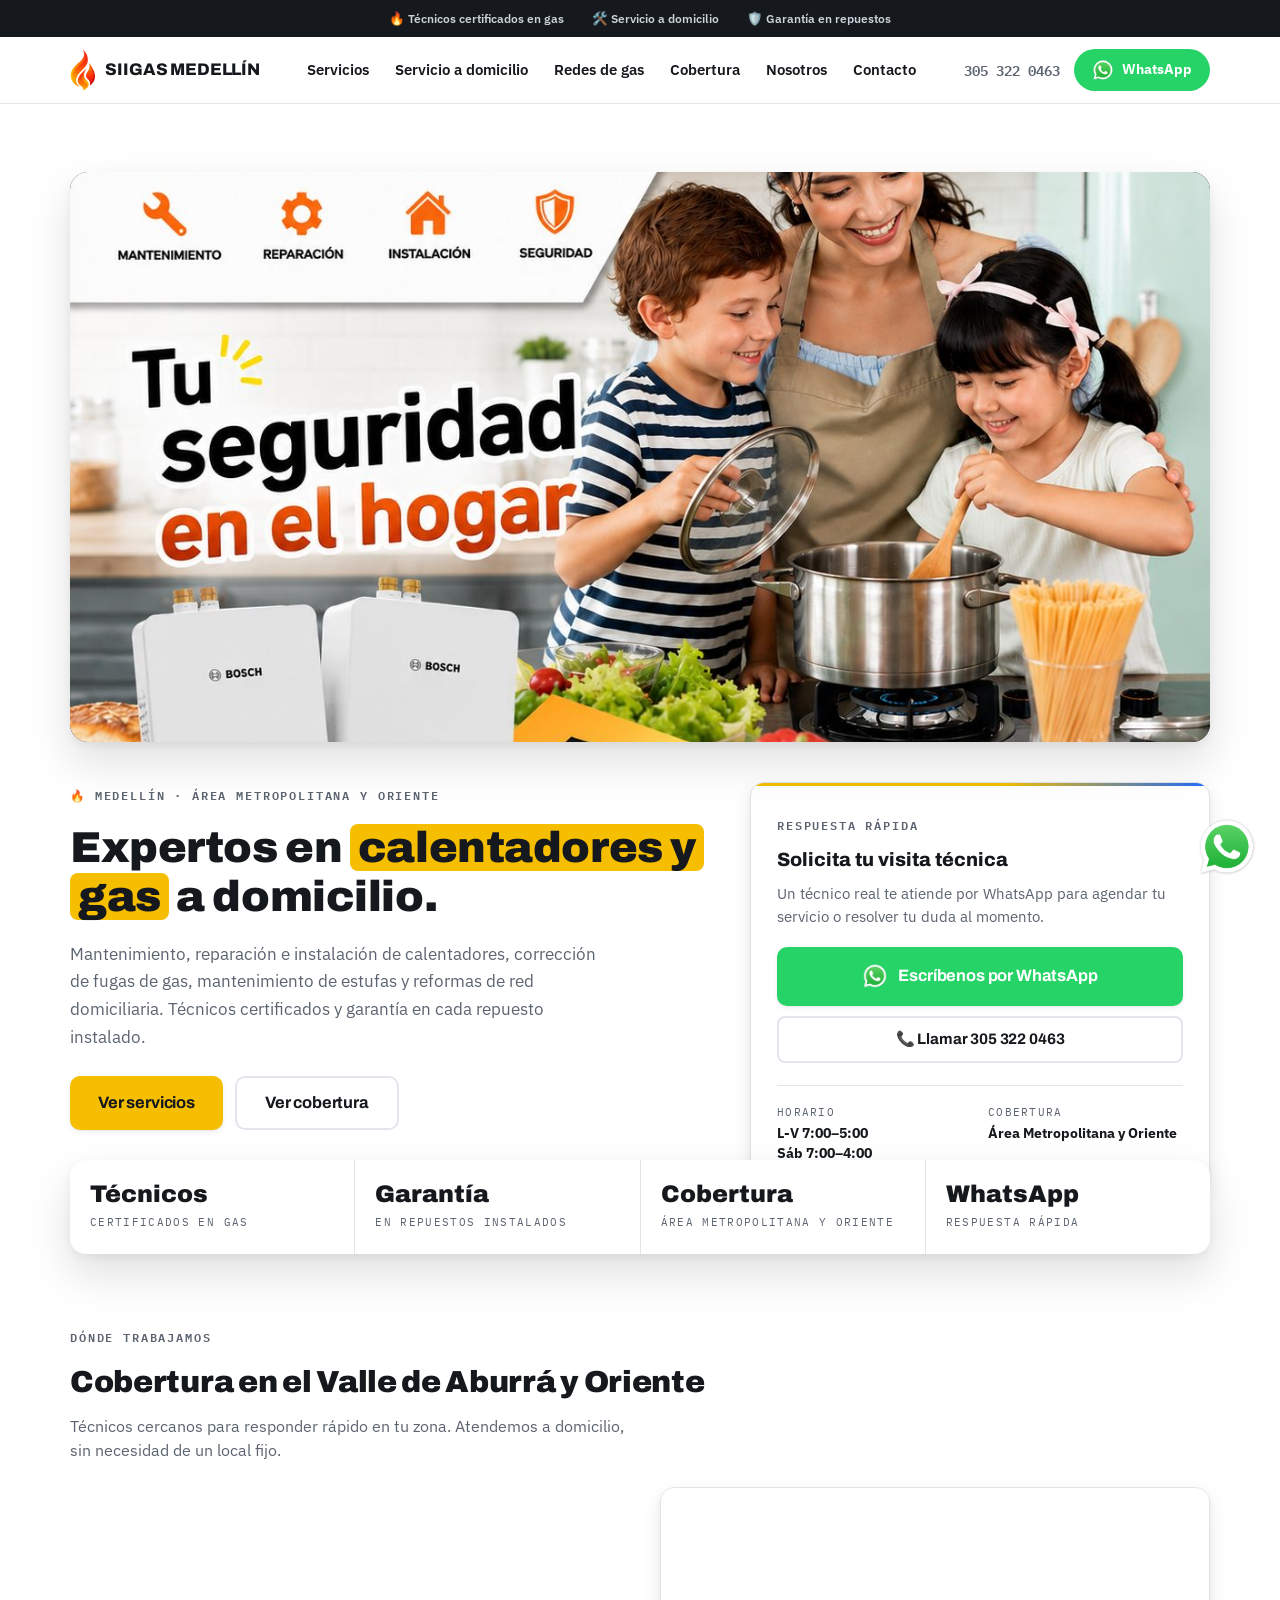
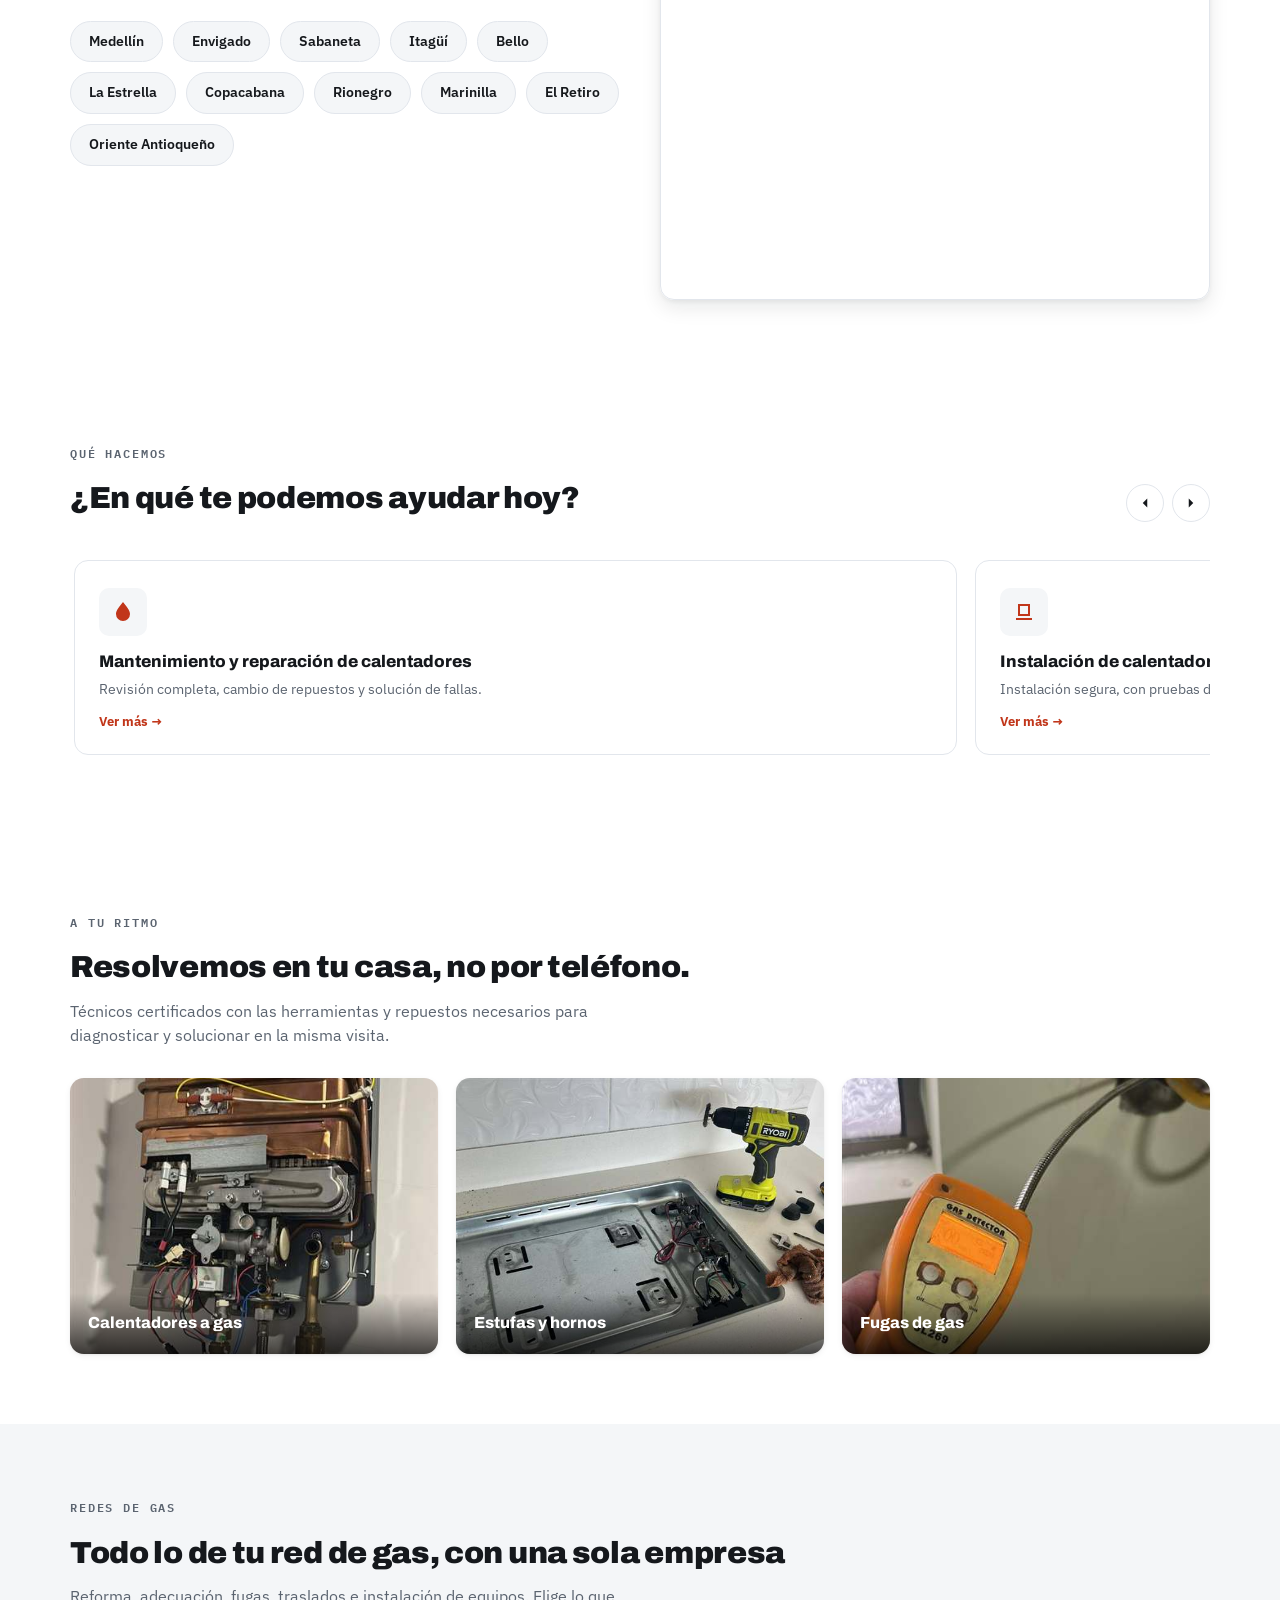
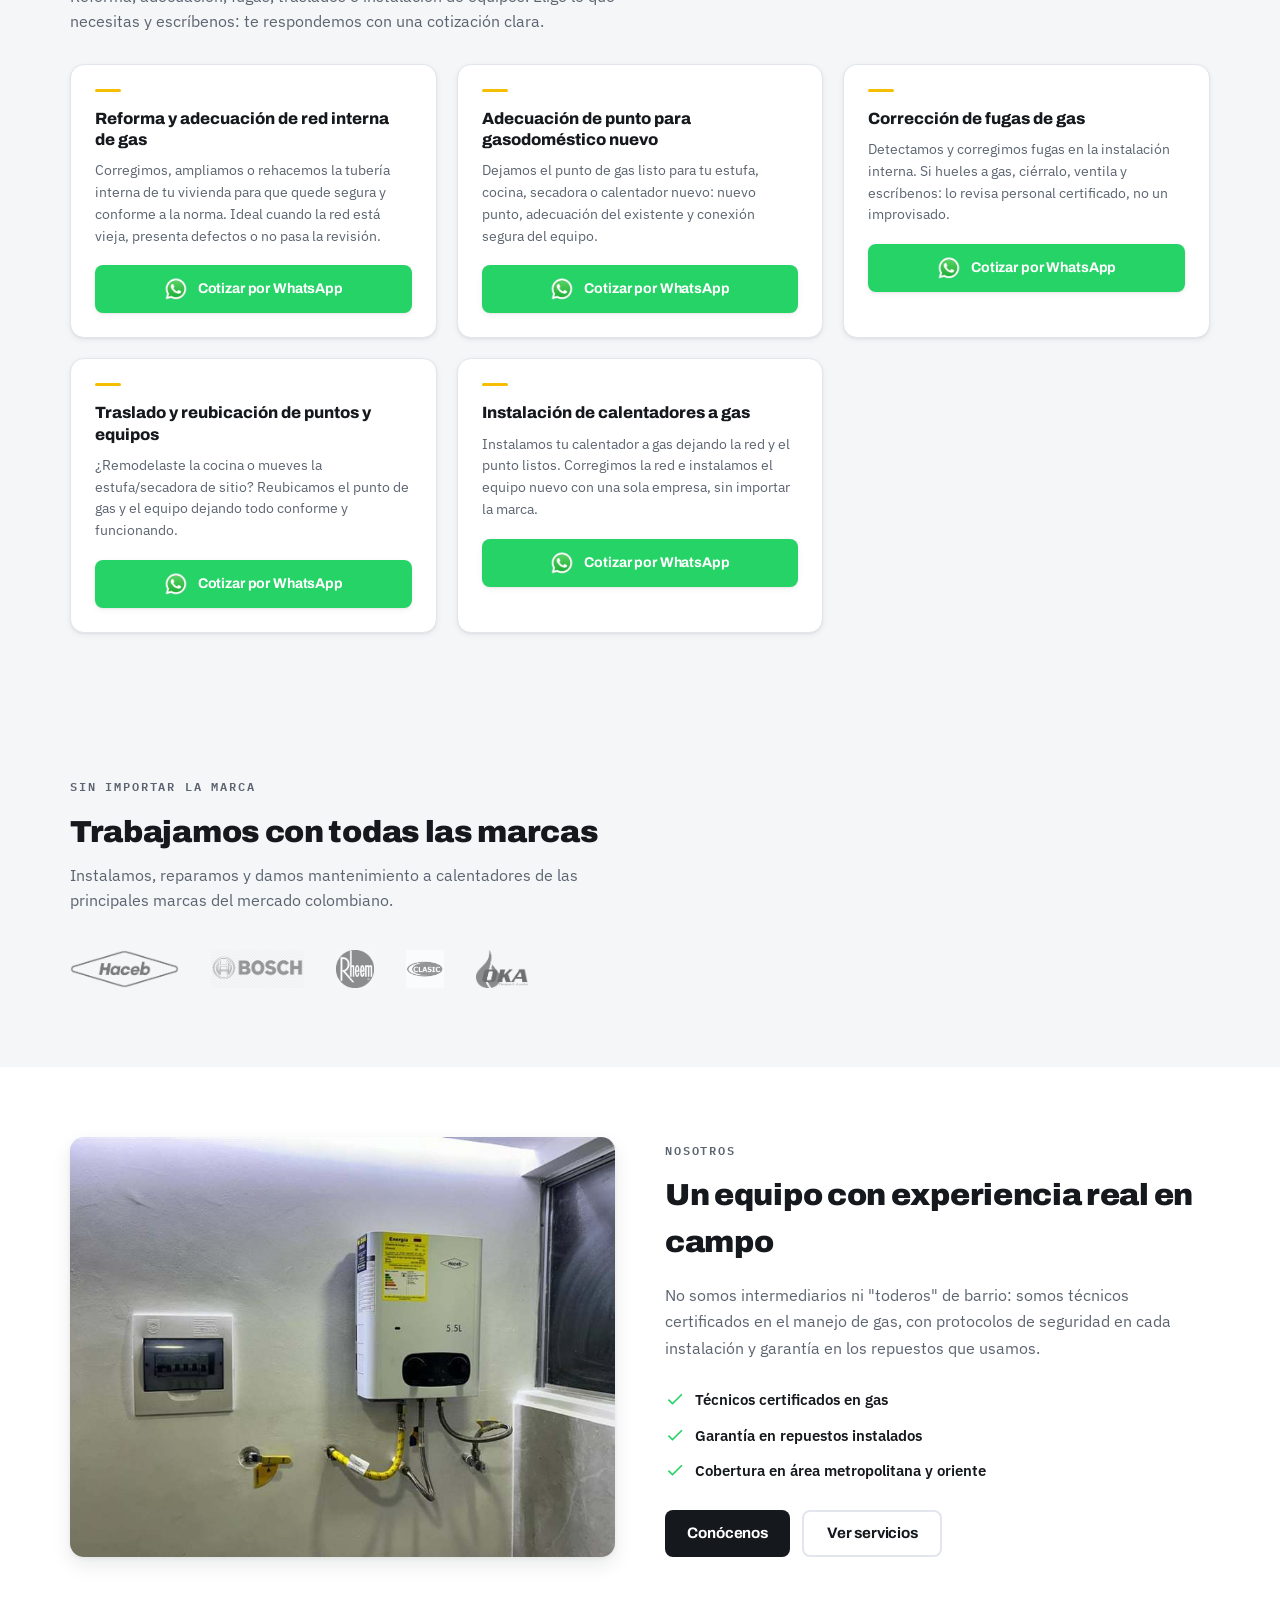
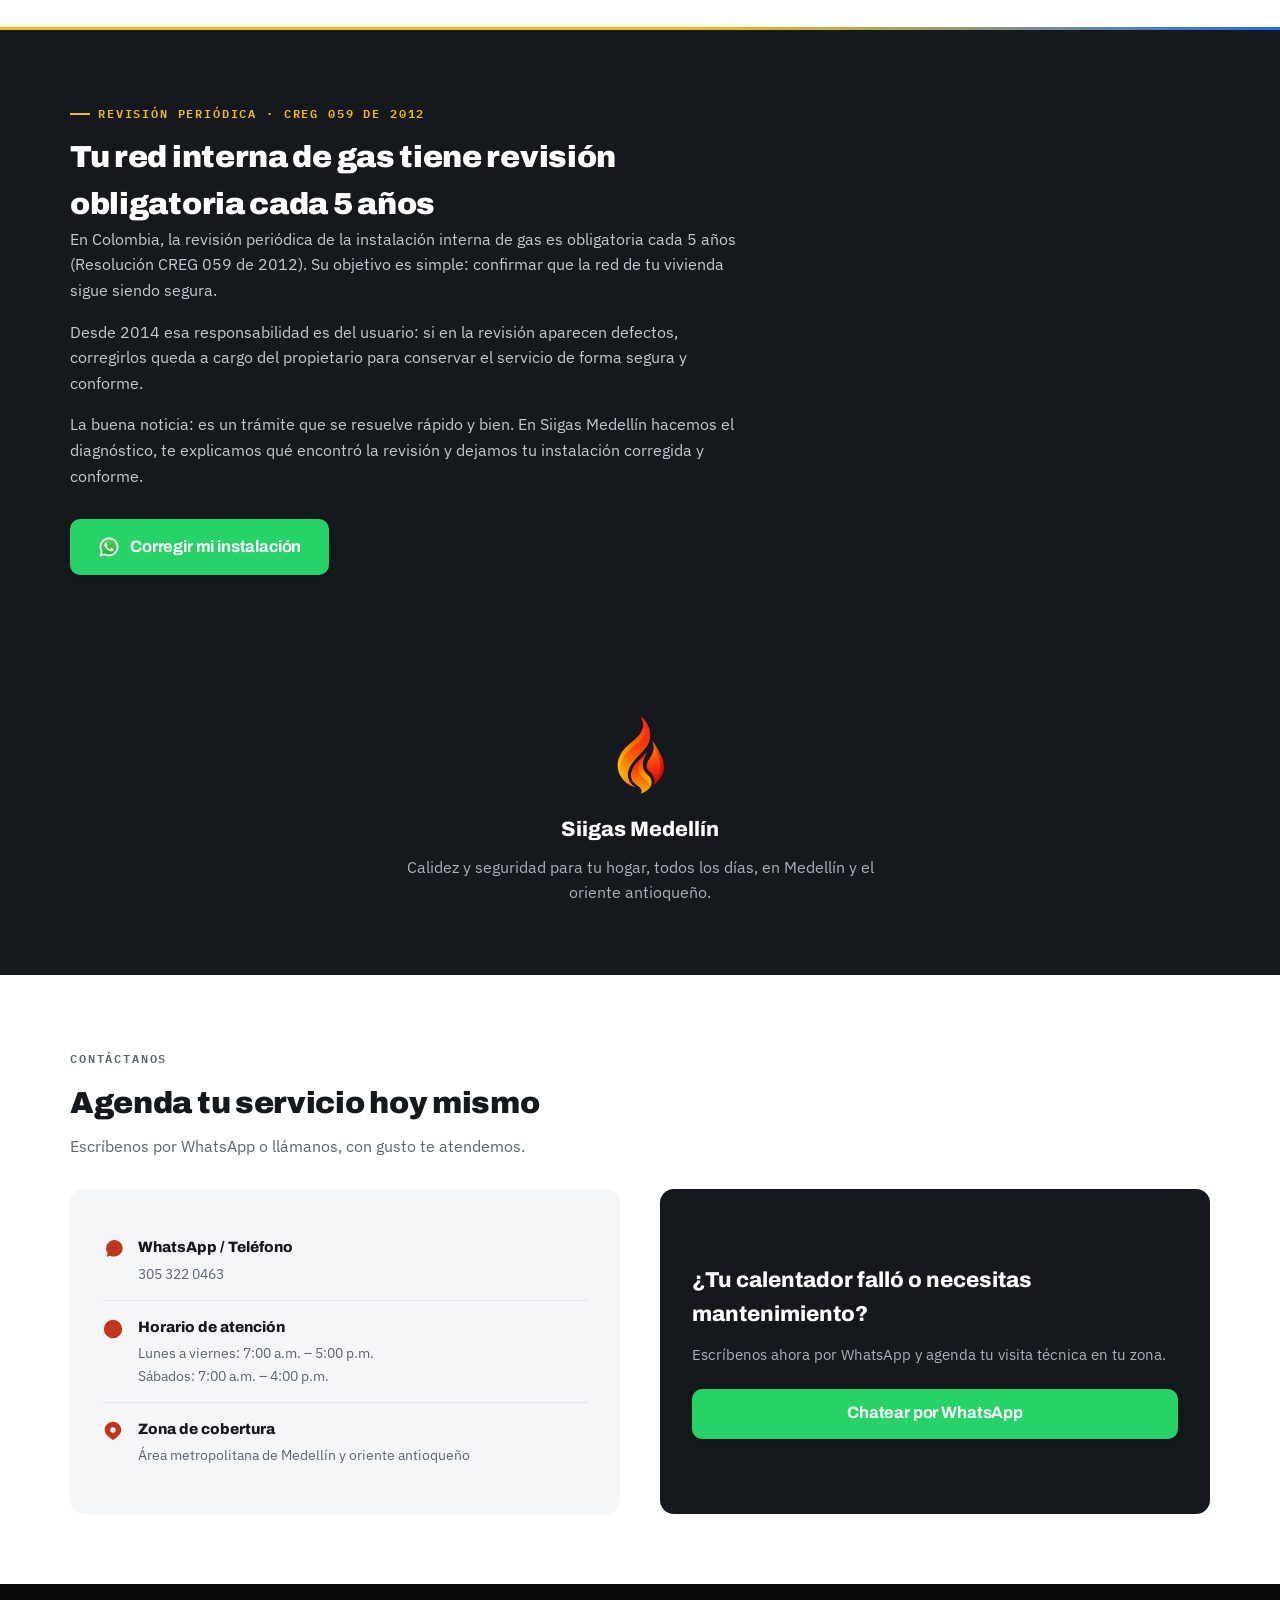
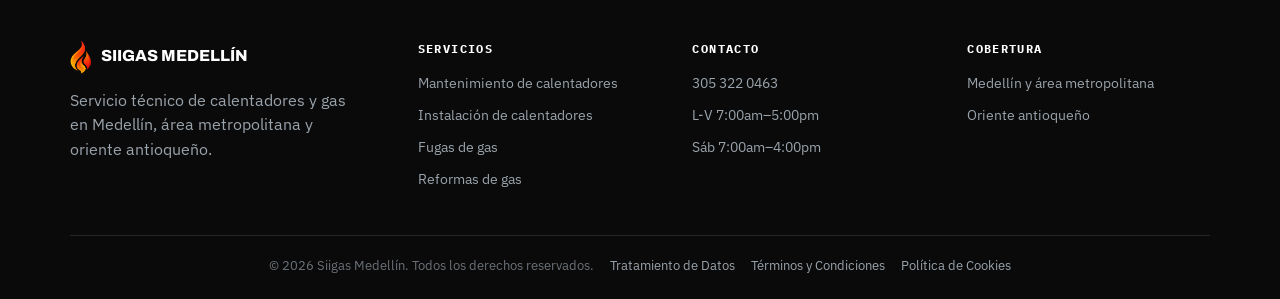
==== index.html @ d96b5cc0 "Rediseñar sección de cobertura: mapa del Valle de Aburrá junto a los municipios" ====
<!DOCTYPE html>
<html lang="es">
<head>
<meta charset="UTF-8">
<meta name="viewport" content="width=device-width, initial-scale=1.0">
<title>Siigas Medellín | Servicio Técnico de Calentadores y Gas</title>
<meta name="description" content="Empresa de servicio técnico en Medellín: mantenimiento, reparación e instalación de calentadores a gas, corrección de fugas, reformas de red y venta de calentadores. Técnicos certificados, garantía en repuestos. Área metropolitana y oriente antioqueño.">
<link rel="icon" type="image/png" href="assets/logo-icono.png">
<link rel="preconnect" href="https://fonts.googleapis.com">
<link rel="preconnect" href="https://fonts.gstatic.com" crossorigin>
<link href="https://fonts.googleapis.com/css2?family=Archivo:wght@700;800;900&family=IBM+Plex+Sans:wght@400;500;600;700&family=IBM+Plex+Mono:wght@500;600&display=swap" rel="stylesheet">
<!-- Google tag (gtag.js) -->
<script async src="https://www.googletagmanager.com/gtag/js?id=G-0ZHES611LP"></script>
<script>
  window.dataLayer = window.dataLayer || [];
  function gtag(){dataLayer.push(arguments);}
  gtag('js', new Date());
  gtag('config', 'G-0ZHES611LP');
  gtag('config', 'AW-11483641827');
</script>
<style>
  :root{
    --grafito:#15181c;
    --grafito-suave:#2a2f36;
    --acero:#5b6470;
    --acero-claro:#8a929c;
    --niebla:#f4f6f8;
    --niebla-borde:#e2e6ec;
    --amarillo:#f5be00;
    --amarillo-oscuro:#d9a800;
    --amarillo-claro:#ffe89a;
    --brasa:#c1361a;
    --azul-llama:#1e6bff;
    --whatsapp:#25d366;
    --whatsapp-oscuro:#1fae55;
    --blanco:#fff;
    --font-display:"Archivo","Segoe UI",system-ui,sans-serif;
    --font-sans:"IBM Plex Sans",system-ui,-apple-system,sans-serif;
    --font-mono:"IBM Plex Mono",ui-monospace,monospace;
    --radius-sm:4px;
    --radius-md:8px;
    --radius-lg:14px;
    --shadow-sm:0 1px 2px #0f12160d, 0 2px 6px #0f12160f;
    --shadow-md:0 2px 4px #0f12160d, 0 8px 20px #0f121617;
    --shadow-lg:0 4px 8px #0f12160d, 0 20px 44px #0f121621;
  }
  *{box-sizing:border-box;margin:0;padding:0;}
  html{scroll-behavior:smooth;}
  body{
    font-family:var(--font-sans);
    color:var(--grafito);
    background:var(--blanco);
    line-height:1.55;
    -webkit-font-smoothing:antialiased;
  }
  img{max-width:100%;display:block;}
  a{color:inherit;text-decoration:none;}
  .container{max-width:1180px;margin:0 auto;padding:0 20px;}
  section{padding:70px 0;}
  h1,h2,h3,h4{font-family:var(--font-display);color:var(--grafito);}
  .overline{
    font-family:var(--font-mono);letter-spacing:.16em;text-transform:uppercase;
    color:var(--acero);display:inline-flex;align-items:center;gap:8px;
    font-size:.72rem;font-weight:600;
  }

  /* Botones */
  .btn{
    font-family:var(--font-display);letter-spacing:-.01em;border-radius:var(--radius-md);
    cursor:pointer;display:inline-flex;justify-content:center;align-items:center;gap:10px;
    padding:.85rem 1.4rem;font-weight:700;line-height:1;font-size:.95rem;border:none;
    transition:transform .12s ease, box-shadow .12s ease;
  }
  .btn:hover{transform:translateY(-2px);}
  .btn-lg{padding:1.05rem 1.75rem;font-size:1.03rem;border-radius:10px;}
  .btn-marca{background:var(--amarillo);color:var(--grafito);box-shadow:var(--shadow-sm);}
  .btn-fantasma{color:var(--grafito);border:2px solid var(--niebla-borde);background:transparent;}
  .btn-fantasma:hover{border-color:var(--grafito);}
  .btn-whatsapp{background:var(--whatsapp);color:#fff;box-shadow:var(--shadow-sm);}
  .btn-whatsapp:hover{background:var(--whatsapp-oscuro);}
  .ico-wa{display:inline-block!important;flex-grow:0!important;flex-shrink:0!important;object-fit:contain!important;border-radius:0!important;pointer-events:none;-webkit-touch-callout:none;-webkit-user-select:none;user-select:none;}
  .btn-oscuro{background:var(--grafito);color:#fff;}
  .btn-oscuro:hover{background:var(--grafito-suave);}

  .linea-ignicion{
    height:3px;background:linear-gradient(90deg,var(--amarillo) 0%,var(--amarillo) 55%,var(--azul-llama) 100%);
  }

  /* Ticker superior */
  .ticker{background:var(--grafito);color:#cbd2d9;font-size:.78rem;font-weight:600;}
  .ticker .container{display:flex;flex-wrap:wrap;gap:8px 28px;justify-content:center;padding:9px 20px;}
  .ticker span{display:inline-flex;align-items:center;gap:7px;}

  /* Header */
  header{position:sticky;top:0;z-index:100;background:rgba(255,255,255,.95);backdrop-filter:blur(8px);border-bottom:1px solid var(--niebla-borde);transition:box-shadow .2s ease;}
  .nav{display:flex;align-items:center;justify-content:space-between;padding:12px 20px;max-width:1180px;margin:0 auto;gap:20px;}
  .brand{display:flex;align-items:center;gap:10px;flex-shrink:0;}
  .brand img{height:42px;width:auto;}
  .brand-text{font-family:var(--font-display);font-weight:800;font-size:1.05rem;letter-spacing:-.01em;}
  .nav-links{display:flex;gap:26px;font-weight:600;font-size:.92rem;}
  .nav-links a:hover{color:var(--brasa);}
  .nav-right{display:flex;align-items:center;gap:14px;}
  .nav-phone{font-family:var(--font-mono);font-weight:600;font-size:.88rem;color:var(--acero);white-space:nowrap;}
  .nav-cta{background:var(--whatsapp);color:#fff;padding:10px 18px;border-radius:30px;font-weight:700;font-size:.88rem;display:flex;align-items:center;gap:8px;white-space:nowrap;}
  .nav-cta:hover{background:var(--whatsapp-oscuro);}
  .menu-toggle{display:none;background:none;border:none;font-size:1.5rem;color:var(--grafito);cursor:pointer;padding:4px 6px;line-height:1;}
  .mobile-menu{display:none;flex-direction:column;background:#fff;border-top:1px solid var(--niebla-borde);}
  .mobile-menu.abierto{display:flex;}
  .mobile-menu a{padding:14px 20px;font-weight:600;border-bottom:1px solid var(--niebla);font-size:.95rem;}

  /* Carrusel banner */
  .banner-wrap{max-width:1180px;margin:24px auto 0;padding:0 20px;}
  .banner{position:relative;border-radius:18px;overflow:hidden;box-shadow:var(--shadow-lg);background:var(--grafito);aspect-ratio:16/8;}
  .banner-img{position:absolute;inset:0;width:100%;height:100%;object-fit:cover;opacity:0;transition:opacity .9s ease;}
  .banner-img.activa{opacity:1;}
  .banner-caption{
    position:absolute;left:0;right:0;bottom:0;padding:28px 24px 18px;
    background:linear-gradient(0deg, rgba(0,0,0,.75) 0%, rgba(0,0,0,0) 100%);
    color:#fff;font-family:var(--font-display);font-weight:700;font-size:1.05rem;
  }
  .banner-dots{position:absolute;left:0;right:0;bottom:14px;display:flex;justify-content:center;gap:7px;z-index:2;}
  .banner-dots span{width:8px;height:8px;border-radius:50%;background:rgba(255,255,255,.55);transition:all .2s ease;}
  .banner-dots span.activo{width:22px;border-radius:5px;background:var(--amarillo);}

  /* Hero (texto + tarjeta) */
  .hero{padding:44px 0 0;}
  .hero-grid{display:grid;grid-template-columns:1.4fr 1fr;gap:36px;align-items:start;}
  .hero h1{font-size:2.7rem;font-weight:900;line-height:1.14;letter-spacing:-.01em;margin:16px 0 18px;}
  .hero h1 mark{background:var(--amarillo);color:var(--grafito);padding:0 8px;border-radius:8px;box-decoration-break:clone;-webkit-box-decoration-break:clone;}
  .hero p.desc{font-size:1.08rem;color:var(--acero);max-width:540px;line-height:1.6;margin-bottom:26px;}
  .hero-actions{display:flex;gap:12px;flex-wrap:wrap;}

  .card-agenda{background:#fff;border:1px solid var(--niebla-borde);border-radius:var(--radius-lg);overflow:hidden;box-shadow:var(--shadow-md);}
  .card-agenda .inner{padding:26px;}
  .card-agenda h2{font-size:1.2rem;font-weight:800;margin:8px 0 8px;}
  .card-agenda p{font-size:.92rem;color:var(--acero);line-height:1.55;margin-bottom:18px;}
  .card-agenda .acciones{display:flex;flex-direction:column;gap:10px;}
  .card-agenda dl{display:grid;grid-template-columns:1fr 1fr;gap:16px;margin-top:22px;padding-top:18px;border-top:1px solid var(--niebla-borde);}
  .card-agenda dt{font-family:var(--font-mono);font-size:.66rem;text-transform:uppercase;letter-spacing:.12em;color:var(--acero);}
  .card-agenda dd{margin-top:4px;font-size:.88rem;font-weight:700;line-height:1.4;}

  /* Barra de estadisticas (superpuesta) */
  .stats-wrap{max-width:1180px;margin:-30px auto 0;padding:0 20px;position:relative;z-index:5;}
  .stats{border-radius:16px;overflow:hidden;box-shadow:var(--shadow-lg);}
  .stats-grid{display:grid;grid-template-columns:repeat(4,1fr);gap:1px;background:var(--niebla-borde);}
  .stats-grid > div{background:#fff;padding:22px 20px;}
  .stats-grid dt{font-family:var(--font-display);font-weight:900;font-size:1.5rem;line-height:1;}
  .stats-grid dd{margin-top:8px;font-family:var(--font-mono);font-size:.7rem;text-transform:uppercase;letter-spacing:.12em;color:var(--acero);}

  /* Cobertura */
  .coverage{padding-top:70px;}
  .coverage-grid{display:grid;grid-template-columns:1fr 1fr;gap:40px;align-items:center;margin-top:24px;}
  .coverage-tags{display:flex;flex-wrap:wrap;gap:10px;align-content:flex-start;}
  .coverage-tags span{background:var(--niebla);border:1px solid var(--niebla-borde);padding:9px 18px;border-radius:30px;font-weight:600;font-size:.88rem;}
  .coverage-map{border-radius:var(--radius-lg);overflow:hidden;box-shadow:var(--shadow-md);border:1px solid var(--niebla-borde);aspect-ratio:4/3;}
  .coverage-map iframe{width:100%;height:100%;border:0;display:block;}

  /* Titulos de seccion */
  .section-head{display:flex;justify-content:space-between;align-items:flex-end;gap:20px;flex-wrap:wrap;margin-bottom:34px;}
  .section-title{font-size:1.9rem;font-weight:900;margin-top:10px;letter-spacing:-.01em;}
  .section-sub{color:var(--acero);max-width:560px;font-size:1rem;margin-top:8px;}
  .scroll-nav{display:flex;gap:8px;}
  .scroll-nav button{width:38px;height:38px;border-radius:50%;border:1px solid var(--niebla-borde);background:#fff;display:flex;align-items:center;justify-content:center;cursor:pointer;color:var(--grafito);flex-shrink:0;}
  .scroll-nav button:hover{border-color:var(--grafito);background:var(--niebla);}

  /* Cards de servicios (scroll horizontal) */
  .servicios-track{display:flex;gap:18px;overflow-x:auto;scroll-snap-type:x mandatory;padding:4px 4px 14px;scrollbar-width:none;}
  .servicios-track::-webkit-scrollbar{display:none;}
  .card-servicio{
    scroll-snap-align:start;flex:0 0 78%;background:#fff;border:1px solid var(--niebla-borde);
    border-radius:var(--radius-lg);padding:0;cursor:pointer;text-align:left;font-family:inherit;
    overflow:hidden;transition:transform .18s ease, box-shadow .18s ease;scroll-margin-left:4px;
  }
  .card-servicio:hover{transform:translateY(-4px);box-shadow:var(--shadow-md);}
  .card-servicio .linea-ignicion{opacity:0;transition:opacity .18s ease;}
  .card-servicio:hover .linea-ignicion{opacity:1;}
  .card-servicio .cs-body{padding:24px;}
  .servicio-icono{width:48px;height:48px;border-radius:10px;background:var(--niebla);display:flex;align-items:center;justify-content:center;margin-bottom:16px;}
  .servicio-icono svg{width:24px;height:24px;fill:var(--brasa);}
  .card-servicio h3{font-size:1.05rem;font-weight:800;margin-bottom:8px;}
  .card-servicio p{font-size:.88rem;color:var(--acero);line-height:1.5;margin-bottom:12px;}
  .card-servicio .ver-mas{font-size:.82rem;font-weight:700;color:var(--brasa);display:inline-flex;align-items:center;gap:5px;}

  /* Servicio a domicilio (3 fotos) */
  .domicilio-grid{display:grid;grid-template-columns:repeat(3,1fr);gap:18px;margin-top:30px;}
  .foto-card{position:relative;border-radius:var(--radius-lg);overflow:hidden;aspect-ratio:4/3;box-shadow:var(--shadow-sm);}
  .foto-card img{width:100%;height:100%;object-fit:cover;transition:transform .5s ease;}
  .foto-card:hover img{transform:scale(1.06);}
  .foto-card span{
    position:absolute;left:0;right:0;bottom:0;padding:18px;color:#fff;font-weight:800;font-family:var(--font-display);
    background:linear-gradient(0deg, rgba(0,0,0,.7), rgba(0,0,0,0));
  }

  /* Marcas */
  /* Redes de gas */
  .red-gas-grid{display:grid;grid-template-columns:repeat(3,1fr);gap:20px;margin-top:30px;}
  .card-red{background:#fff;border:1px solid var(--niebla-borde);border-radius:var(--radius-lg);padding:24px;box-shadow:var(--shadow-sm);transition:transform .18s ease, box-shadow .18s ease;}
  .card-red:hover{transform:translateY(-4px);box-shadow:var(--shadow-md);}
  .card-red .linea-corta{display:block;width:26px;height:3px;background:var(--amarillo);border-radius:2px;margin-bottom:16px;}
  .card-red h3{font-size:1.02rem;font-weight:800;margin-bottom:10px;line-height:1.3;}
  .card-red p{font-size:.88rem;color:var(--acero);line-height:1.55;margin-bottom:18px;}
  .card-red .btn{width:100%;font-size:.88rem;padding:.75rem 1rem;}

  .marcas{background:var(--niebla);}
  .marcas-chips{display:flex;flex-wrap:wrap;gap:32px;margin-top:28px;align-items:center;}
  .marcas-chips span{display:flex;align-items:center;justify-content:center;height:56px;}
  .marcas-chips img{height:38px;width:auto;max-width:120px;filter:grayscale(100%) opacity(0.55);transition:filter .2s ease;}
  .marcas-chips span:hover img{filter:grayscale(0%) opacity(1);}

  /* Nosotros */
  .nosotros-grid{display:grid;grid-template-columns:1fr 1fr;gap:50px;align-items:center;}
  .nosotros-grid img{border-radius:var(--radius-lg);box-shadow:var(--shadow-md);width:100%;height:420px;object-fit:cover;}
  .nosotros-grid .texto p{color:var(--acero);font-size:1.02rem;line-height:1.65;margin:16px 0 26px;}
  .checklist{display:flex;flex-direction:column;gap:12px;margin-bottom:28px;}
  .checklist div{display:flex;align-items:flex-start;gap:10px;font-size:.94rem;font-weight:600;}
  .checklist svg{width:20px;height:20px;fill:var(--whatsapp);flex-shrink:0;margin-top:1px;}

  /* Firma de marca */
  /* Normativa */
  .normativa{background:var(--grafito);color:#fff;position:relative;overflow:hidden;}
  .normativa::before{content:"";position:absolute;top:0;left:0;right:0;height:3px;background:linear-gradient(90deg,var(--amarillo) 0%,var(--amarillo) 55%,var(--azul-llama) 100%);}
  .normativa .overline{color:var(--amarillo);}
  .normativa .overline::before{content:"";display:inline-block;width:20px;height:2px;background:var(--amarillo);}
  .normativa .section-title{color:#fff;max-width:680px;}
  .normativa p{color:#c3cad1;max-width:680px;margin-bottom:16px;font-size:1rem;line-height:1.6;}
  .normativa .btn{margin-top:14px;}

  .firma{background:var(--grafito);color:#fff;text-align:center;}
  .firma svg{width:56px;height:80px;margin:0 auto 18px;}
  .firma h3{font-family:var(--font-display);font-weight:800;font-size:1.3rem;margin-bottom:10px;color:#fff;}
  .firma p{color:#a9b1ba;font-size:1rem;max-width:480px;margin:0 auto;}

  /* Contacto */
  .contact-grid{display:grid;grid-template-columns:1fr 1fr;gap:40px;}
  .info-card{background:var(--niebla);border-radius:var(--radius-lg);padding:32px;}
  .info-row{display:flex;gap:14px;align-items:flex-start;padding:15px 0;border-bottom:1px solid var(--niebla-borde);}
  .info-row:last-child{border-bottom:none;}
  .info-row svg{width:22px;height:22px;fill:var(--brasa);flex-shrink:0;margin-top:2px;}
  .info-row h4{font-size:.94rem;margin-bottom:3px;font-weight:800;}
  .info-row p{color:var(--acero);font-size:.9rem;}
  .cta-card{background:var(--grafito);border-radius:var(--radius-lg);padding:32px;color:#fff;display:flex;flex-direction:column;justify-content:center;}
  .cta-card h3{font-size:1.35rem;font-weight:800;margin-bottom:12px;color:#fff;}
  .cta-card p{color:#a9b1ba;margin-bottom:22px;font-size:.95rem;}

  /* Footer */
  footer{background:#0a0a0a;color:#9aa3ab;padding:56px 0 24px;}
  .footer-grid{display:grid;grid-template-columns:1.3fr 1fr 1fr 1fr;gap:32px;padding-bottom:34px;border-bottom:1px solid #24262a;}
  .footer-brand{display:flex;align-items:center;gap:10px;margin-bottom:14px;}
  .footer-brand img{height:34px;}
  .footer-brand span{font-weight:800;color:#fff;font-family:var(--font-display);}
  .footer-col h5{color:#fff;font-family:var(--font-mono);font-size:.72rem;text-transform:uppercase;letter-spacing:.12em;margin-bottom:16px;}
  .footer-col a, .footer-col p{display:block;font-size:.88rem;color:#9aa3ab;margin-bottom:10px;}
  .footer-col a:hover{color:var(--amarillo);}
  .foot-bottom{padding-top:20px;text-align:center;font-size:.8rem;color:#6b7278;display:flex;flex-wrap:wrap;justify-content:center;gap:8px 16px;}
  .foot-bottom a{color:#9aa3ab;}
  .foot-bottom a:hover{color:var(--amarillo);}

  /* WhatsApp flotante */
  .wa-float-wrap{position:fixed;bottom:22px;right:22px;z-index:999;display:flex;flex-direction:column;align-items:flex-end;gap:10px;}
  .wa-bubble{
    background:#fff;max-width:230px;box-shadow:var(--shadow-lg);border:1px solid var(--niebla-borde);
    border-radius:14px 14px 3px 14px;padding:12px 15px;font-size:.85rem;font-weight:600;cursor:pointer;
    opacity:0;transform:translateY(6px);pointer-events:none;transition:opacity .25s ease, transform .25s ease;
  }
  .wa-bubble.visible{opacity:1;transform:translateY(0);pointer-events:auto;}
  .wa-float{width:62px;height:62px;border-radius:50%;display:flex;align-items:center;justify-content:center;animation:pulse 2.4s infinite;}
  .wa-float img{width:100%;height:100%;object-fit:contain;pointer-events:none;-webkit-touch-callout:none;-webkit-user-select:none;user-select:none;}
  @keyframes pulse{
    0%{box-shadow:0 0 0 0 rgba(37,211,102,.55);}
    70%{box-shadow:0 0 0 14px rgba(37,211,102,0);}
    100%{box-shadow:0 0 0 0 rgba(37,211,102,0);}
  }

  /* Modal de servicio */
  .modal-overlay{display:none;position:fixed;inset:0;z-index:1000;background:rgba(21,24,28,.65);align-items:center;justify-content:center;padding:20px;}
  .modal-overlay.abierto{display:flex;}
  .modal-servicio{background:#fff;border-radius:var(--radius-lg);max-width:480px;width:100%;overflow:hidden;position:relative;box-shadow:var(--shadow-lg);max-height:90vh;display:flex;flex-direction:column;}
  #servicioModalImg{width:100%;max-height:300px;object-fit:contain;background:var(--grafito);flex-shrink:0;}
  .modal-servicio-body{padding:26px;overflow-y:auto;}
  .modal-servicio-body h3{font-size:1.25rem;font-weight:800;margin-bottom:10px;}
  .modal-servicio-body p{color:var(--acero);font-size:.96rem;margin-bottom:22px;}
  .modal-servicio-body .btn{width:100%;}
  .modal-cerrar{position:absolute;top:12px;right:12px;z-index:2;background:rgba(0,0,0,.5);color:#fff;border:none;border-radius:50%;width:34px;height:34px;font-size:1.1rem;cursor:pointer;display:flex;align-items:center;justify-content:center;}

  @media (max-width:900px){
    .hero-grid{grid-template-columns:1fr;}
    .stats-grid{grid-template-columns:repeat(2,1fr);}
    .nosotros-grid{grid-template-columns:1fr;}
    .nosotros-grid img{height:280px;}
    .domicilio-grid{grid-template-columns:1fr 1fr;}
    .red-gas-grid{grid-template-columns:1fr 1fr;}
    .coverage-grid{grid-template-columns:1fr;}
    .contact-grid{grid-template-columns:1fr;}
    .footer-grid{grid-template-columns:1fr 1fr;}
  }
  @media (max-width:640px){
    .red-gas-grid{grid-template-columns:1fr;}
    .coverage-map{aspect-ratio:16/10;}
    .nav-links{display:none;}
    .menu-toggle{display:block;}
    .nav-phone{display:none;}
    .ticker span:nth-child(n+3){display:none;}
    .hero h1{font-size:1.9rem;}
    .hero p.desc{font-size:.98rem;}
    section{padding:46px 0;}
    .banner{aspect-ratio:4/3.2;}
    .stats-grid{grid-template-columns:repeat(2,1fr);}
    .stats-grid dt{font-size:1.2rem;}
    .card-servicio{flex:0 0 84%;}
    .domicilio-grid{grid-template-columns:1fr;}
    .section-title{font-size:1.5rem;}
    .footer-grid{grid-template-columns:1fr 1fr;gap:26px;}
    #servicioModalImg{max-height:220px;}
  }
</style>
</head>
<body>

<div class="ticker">
  <div class="container">
    <span>🔥 Técnicos certificados en gas</span>
    <span>🛠️ Servicio a domicilio</span>
    <span>🛡️ Garantía en repuestos</span>
  </div>
</div>

<header>
  <nav class="nav">
    <div class="brand">
      <img src="assets/logo-icono.png" alt="Logo Siigas Medellín">
      <div class="brand-text">SIIGAS MEDELLÍN</div>
    </div>
    <div class="nav-links">
      <a href="#servicios">Servicios</a>
      <a href="#domicilio">Servicio a domicilio</a>
      <a href="#redes-gas">Redes de gas</a>
      <a href="#cobertura">Cobertura</a>
      <a href="#nosotros">Nosotros</a>
      <a href="#contacto">Contacto</a>
    </div>
    <div class="nav-right">
      <span class="nav-phone">305 322 0463</span>
      <a class="nav-cta" href="https://wa.me/573053220463?text=Hola%20Siigas%20Medell%C3%ADn%2C%20necesito%20un%20servicio" target="_blank" rel="noopener">
        <img src="assets/whatsapp3.webp" alt="" class="ico-wa" style="width:22px;height:22px;max-width:22px;min-width:22px;">
        <span>WhatsApp</span>
      </a>
      <button class="menu-toggle" id="menuToggle" aria-label="Abrir menú" aria-expanded="false">☰</button>
    </div>
  </nav>
  <div class="mobile-menu" id="mobileMenu">
    <a href="#servicios">Servicios</a>
    <a href="#domicilio">Servicio a domicilio</a>
      <a href="#redes-gas">Redes de gas</a>
    <a href="#cobertura">Cobertura</a>
    <a href="#nosotros">Nosotros</a>
    <a href="#contacto">Contacto</a>
  </div>
</header>

<div class="hero">
  <div class="banner-wrap">
    <div class="banner">
      <img src="assets/hero-banner.jpg" alt="Siigas Medellín - Tu seguridad en el hogar, calentadores Bosch e instalación certificada" style="width:100%;height:100%;object-fit:cover;">
    </div>
  </div>

  <div class="container" style="margin-top:40px;">
    <div class="hero-grid">
      <div>
        <span class="overline">🔥 Medellín · Área Metropolitana y Oriente</span>
        <h1>Expertos en <mark>calentadores y gas</mark> a domicilio.</h1>
        <p class="desc">Mantenimiento, reparación e instalación de calentadores, corrección de fugas de gas, mantenimiento de estufas y reformas de red domiciliaria. Técnicos certificados y garantía en cada repuesto instalado.</p>
        <div class="hero-actions">
          <a class="btn btn-marca btn-lg" href="#servicios">Ver servicios</a>
          <a class="btn btn-fantasma btn-lg" href="#cobertura">Ver cobertura</a>
        </div>
      </div>

      <aside class="card-agenda">
        <div class="linea-ignicion"></div>
        <div class="inner">
          <span class="overline">Respuesta rápida</span>
          <h2>Solicita tu visita técnica</h2>
          <p>Un técnico real te atiende por WhatsApp para agendar tu servicio o resolver tu duda al momento.</p>
          <div class="acciones">
            <a class="btn btn-whatsapp btn-lg" href="https://wa.me/573053220463?text=Hola%20Siigas%20Medell%C3%ADn%2C%20quiero%20agendar%20una%20visita%20t%C3%A9cnica" target="_blank" rel="noopener">
              <img src="assets/whatsapp3.webp" alt="" class="ico-wa" style="width:26px;height:26px;max-width:26px;min-width:26px;">
              Escríbenos por WhatsApp
            </a>
            <a class="btn btn-fantasma" href="tel:+573053220463">📞 Llamar 305 322 0463</a>
          </div>
          <dl>
            <div>
              <dt>Horario</dt>
              <dd>L-V 7:00–5:00<br>Sáb 7:00–4:00</dd>
            </div>
            <div>
              <dt>Cobertura</dt>
              <dd>Área Metropolitana y Oriente</dd>
            </div>
          </dl>
        </div>
      </aside>
    </div>
  </div>
</div>

<div class="stats-wrap">
  <div class="stats">
    <dl class="stats-grid">
      <div>
        <dt>Técnicos</dt>
        <dd>certificados en gas</dd>
      </div>
      <div>
        <dt>Garantía</dt>
        <dd>en repuestos instalados</dd>
      </div>
      <div>
        <dt>Cobertura</dt>
        <dd>área metropolitana y oriente</dd>
      </div>
      <div>
        <dt>WhatsApp</dt>
        <dd>respuesta rápida</dd>
      </div>
    </dl>
  </div>
</div>

<section class="coverage" id="cobertura">
  <div class="container">
    <span class="overline">Dónde trabajamos</span>
    <h2 class="section-title">Cobertura en el Valle de Aburrá y Oriente</h2>
    <p class="section-sub">Técnicos cercanos para responder rápido en tu zona. Atendemos a domicilio, sin necesidad de un local fijo.</p>
    <div class="coverage-grid">
      <div class="coverage-tags">
        <span>Medellín</span>
        <span>Envigado</span>
        <span>Sabaneta</span>
        <span>Itagüí</span>
        <span>Bello</span>
        <span>La Estrella</span>
        <span>Copacabana</span>
        <span>Rionegro</span>
        <span>Marinilla</span>
        <span>El Retiro</span>
        <span>Oriente Antioqueño</span>
      </div>
      <div class="coverage-map">
        <iframe
          src="https://www.google.com/maps?q=Valle+de+Aburr%C3%A1,+Antioquia,+Colombia&z=10&output=embed"
          loading="lazy"
          referrerpolicy="no-referrer-when-downgrade"
          title="Mapa de cobertura Siigas Medellín">
        </iframe>
      </div>
    </div>
  </div>
</section>

<section id="servicios">
  <div class="container">
    <div class="section-head">
      <div>
        <span class="overline">Qué hacemos</span>
        <h2 class="section-title">¿En qué te podemos ayudar hoy?</h2>
      </div>
      <div class="scroll-nav">
        <button type="button" id="scrollLeft" aria-label="Anterior">
          <svg width="18" height="18" viewBox="0 0 24 24" fill="currentColor"><path d="M15 18l-6-6 6-6v12z"/></svg>
        </button>
        <button type="button" id="scrollRight" aria-label="Siguiente">
          <svg width="18" height="18" viewBox="0 0 24 24" fill="currentColor"><path d="M9 6l6 6-6 6V6z"/></svg>
        </button>
      </div>
    </div>

    <div class="servicios-track" id="serviciosTrack">
      <button type="button" id="servicio-mantenimiento" class="card-servicio" data-img="assets/hero/mantenimiento-calentadores.jpg" data-titulo="Mantenimiento y reparación de calentadores" data-desc="Revisión completa, cambio de repuestos y solución de fallas para que tengas agua caliente siempre. Todo repuesto instalado cuenta con garantía." data-mensaje="Hola Siigas Medellín, quiero programar un mantenimiento/reparación de calentador">
        <div class="linea-ignicion"></div>
        <div class="cs-body">
          <div class="servicio-icono"><svg viewBox="0 0 24 24"><path d="M12 2c-3 4-7 8-7 12a7 7 0 0 0 14 0c0-4-4-8-7-12z"/></svg></div>
          <h3>Mantenimiento y reparación de calentadores</h3>
          <p>Revisión completa, cambio de repuestos y solución de fallas.</p>
          <span class="ver-mas">Ver más →</span>
        </div>
      </button>

      <button type="button" id="servicio-instalacion" class="card-servicio" data-img="assets/hero/instalacion-calentadores.jpg" data-titulo="Instalación de calentadores" data-desc="Instalación segura y certificada de calentadores nuevos, con pruebas de funcionamiento incluidas, sin importar la marca." data-mensaje="Hola Siigas Medellín, quiero programar la instalación de un calentador">
        <div class="linea-ignicion"></div>
        <div class="cs-body">
          <div class="servicio-icono"><svg viewBox="0 0 24 24"><path d="M4 20h16v-2H4v2zM6 4v12h12V4H6zm2 2h8v8H8V6z"/></svg></div>
          <h3>Instalación de calentadores</h3>
          <p>Instalación segura, con pruebas de funcionamiento incluidas.</p>
          <span class="ver-mas">Ver más →</span>
        </div>
      </button>

      <button type="button" id="servicio-fugas" class="card-servicio" data-img="assets/hero/correccion-fugas.jpg" data-titulo="Reparación de fugas de gas" data-desc="Detección y corrección de fugas con equipos adecuados, priorizando la seguridad de tu hogar o negocio." data-mensaje="Hola Siigas Medellín, quiero programar una revisión/reparación de fuga de gas">
        <div class="linea-ignicion"></div>
        <div class="cs-body">
          <div class="servicio-icono"><svg viewBox="0 0 24 24"><path d="M12 2 2 7v6c0 5 4 9 10 9s10-4 10-9V7l-10-5zm0 15a5 5 0 1 1 0-10 5 5 0 0 1 0 10z"/></svg></div>
          <h3>Reparación de fugas de gas</h3>
          <p>Detección y corrección con equipos adecuados de medición.</p>
          <span class="ver-mas">Ver más →</span>
        </div>
      </button>

      <button type="button" class="card-servicio" data-img="assets/hero/mantenimiento-estufas.jpg" data-titulo="Mantenimiento y reparación de estufas" data-desc="Limpieza, ajuste de quemadores y reparación de estufas y hornos a gas de cualquier marca." data-mensaje="Hola Siigas Medellín, quiero programar un mantenimiento/reparación de estufa">
        <div class="linea-ignicion"></div>
        <div class="cs-body">
          <div class="servicio-icono"><svg viewBox="0 0 24 24"><path d="M3 10h18v2H3zm2-6h14l1 4H4l1-4zm-1 9h16l-1 7H5l-1-7z"/></svg></div>
          <h3>Mantenimiento y reparación de estufas</h3>
          <p>Limpieza y ajuste de quemadores en estufas y hornos.</p>
          <span class="ver-mas">Ver más →</span>
        </div>
      </button>

      <button type="button" id="servicio-reformas" class="card-servicio" data-img="assets/hero/revision-fugas.jpg" data-titulo="Reformas de gas" data-desc="Adecuación y reforma de instalaciones de gas domiciliario cumpliendo normas de seguridad." data-mensaje="Hola Siigas Medellín, quiero programar una reforma de red de gas">
        <div class="linea-ignicion"></div>
        <div class="cs-body">
          <div class="servicio-icono"><svg viewBox="0 0 24 24"><path d="M12 2 2 22h20L12 2zm0 5 6.5 13h-13L12 7z"/></svg></div>
          <h3>Reformas de gas</h3>
          <p>Adecuación de instalaciones cumpliendo normas de seguridad.</p>
          <span class="ver-mas">Ver más →</span>
        </div>
      </button>

      <button type="button" class="card-servicio" data-img="assets/calentador-nuevo.jpg" data-titulo="Venta de calentadores" data-desc="Asesoría y venta de calentadores de las mejores marcas, con instalación incluida." data-mensaje="Hola Siigas Medellín, quiero información para comprar un calentador">
        <div class="linea-ignicion"></div>
        <div class="cs-body">
          <div class="servicio-icono"><svg viewBox="0 0 24 24"><path d="M7 4h10l1 4H6l1-4zm-2 6h14l-1 10H6L5 10z"/></svg></div>
          <h3>Venta de calentadores</h3>
          <p>Asesoría y venta de las mejores marcas, con instalación.</p>
          <span class="ver-mas">Ver más →</span>
        </div>
      </button>
    </div>
  </div>
</section>

<section id="domicilio">
  <div class="container">
    <span class="overline">A tu ritmo</span>
    <h2 class="section-title">Resolvemos en tu casa, no por teléfono.</h2>
    <p class="section-sub">Técnicos certificados con las herramientas y repuestos necesarios para diagnosticar y solucionar en la misma visita.</p>
    <div class="domicilio-grid">
      <div class="foto-card">
        <img src="assets/hero/mantenimiento-calentadores.jpg" alt="Mantenimiento de calentador a gas en Medellín">
        <span>Calentadores a gas</span>
      </div>
      <div class="foto-card">
        <img src="assets/hero/mantenimiento-estufas.jpg" alt="Mantenimiento de estufas a gas">
        <span>Estufas y hornos</span>
      </div>
      <div class="foto-card">
        <img src="assets/hero/revision-fugas.jpg" alt="Revisión de fugas de gas">
        <span>Fugas de gas</span>
      </div>
    </div>
  </div>
</section>

<section id="redes-gas" style="background:var(--niebla);">
  <div class="container">
    <span class="overline">Redes de gas</span>
    <h2 class="section-title">Todo lo de tu red de gas, con una sola empresa</h2>
    <p class="section-sub">Reforma, adecuación, fugas, traslados e instalación de equipos. Elige lo que necesitas y escríbenos: te respondemos con una cotización clara.</p>
    <div class="red-gas-grid">
      <div class="card-red">
        <span class="linea-corta"></span>
        <h3>Reforma y adecuación de red interna de gas</h3>
        <p>Corregimos, ampliamos o rehacemos la tubería interna de tu vivienda para que quede segura y conforme a la norma. Ideal cuando la red está vieja, presenta defectos o no pasa la revisión.</p>
        <a class="btn btn-whatsapp" href="https://wa.me/573053220463?text=Hola%20Siigas%20Medell%C3%ADn%2C%20necesito%20reformar%2Fadecuar%20la%20red%20interna%20de%20gas%20de%20mi%20casa" target="_blank" rel="noopener">
          <img src="assets/whatsapp3.webp" alt="" class="ico-wa" style="width:24px;height:24px;max-width:24px;min-width:24px;">
          Cotizar por WhatsApp
        </a>
      </div>
      <div class="card-red">
        <span class="linea-corta"></span>
        <h3>Adecuación de punto para gasodoméstico nuevo</h3>
        <p>Dejamos el punto de gas listo para tu estufa, cocina, secadora o calentador nuevo: nuevo punto, adecuación del existente y conexión segura del equipo.</p>
        <a class="btn btn-whatsapp" href="https://wa.me/573053220463?text=Hola%20Siigas%20Medell%C3%ADn%2C%20voy%20a%20instalar%20un%20gasodom%C3%A9stico%20nuevo%20y%20necesito%20adecuar%20el%20punto%20de%20gas" target="_blank" rel="noopener">
          <img src="assets/whatsapp3.webp" alt="" class="ico-wa" style="width:24px;height:24px;max-width:24px;min-width:24px;">
          Cotizar por WhatsApp
        </a>
      </div>
      <div class="card-red">
        <span class="linea-corta"></span>
        <h3>Corrección de fugas de gas</h3>
        <p>Detectamos y corregimos fugas en la instalación interna. Si hueles a gas, ciérralo, ventila y escríbenos: lo revisa personal certificado, no un improvisado.</p>
        <a class="btn btn-whatsapp" href="https://wa.me/573053220463?text=Hola%20Siigas%20Medell%C3%ADn%2C%20creo%20que%20tengo%20una%20fuga%20de%20gas%20y%20necesito%20que%20la%20revisen" target="_blank" rel="noopener">
          <img src="assets/whatsapp3.webp" alt="" class="ico-wa" style="width:24px;height:24px;max-width:24px;min-width:24px;">
          Cotizar por WhatsApp
        </a>
      </div>
      <div class="card-red">
        <span class="linea-corta"></span>
        <h3>Traslado y reubicación de puntos y equipos</h3>
        <p>¿Remodelaste la cocina o mueves la estufa/secadora de sitio? Reubicamos el punto de gas y el equipo dejando todo conforme y funcionando.</p>
        <a class="btn btn-whatsapp" href="https://wa.me/573053220463?text=Hola%20Siigas%20Medell%C3%ADn%2C%20necesito%20trasladar%20un%20punto%20de%20gas%20%2F%20un%20equipo%20a%20otro%20lugar" target="_blank" rel="noopener">
          <img src="assets/whatsapp3.webp" alt="" class="ico-wa" style="width:24px;height:24px;max-width:24px;min-width:24px;">
          Cotizar por WhatsApp
        </a>
      </div>
      <div class="card-red">
        <span class="linea-corta"></span>
        <h3>Instalación de calentadores a gas</h3>
        <p>Instalamos tu calentador a gas dejando la red y el punto listos. Corregimos la red e instalamos el equipo nuevo con una sola empresa, sin importar la marca.</p>
        <a class="btn btn-whatsapp" href="https://wa.me/573053220463?text=Hola%20Siigas%20Medell%C3%ADn%2C%20quiero%20instalar%20un%20calentador%20a%20gas%20y%20dejar%20la%20red%20lista" target="_blank" rel="noopener">
          <img src="assets/whatsapp3.webp" alt="" class="ico-wa" style="width:24px;height:24px;max-width:24px;min-width:24px;">
          Cotizar por WhatsApp
        </a>
      </div>
    </div>
  </div>
</section>

<section class="marcas">
  <div class="container">
    <span class="overline">Sin importar la marca</span>
    <h2 class="section-title">Trabajamos con todas las marcas</h2>
    <p class="section-sub">Instalamos, reparamos y damos mantenimiento a calentadores de las principales marcas del mercado colombiano.</p>
    <div class="marcas-chips">
      <span><img src="assets/marcas/haceb.png" alt="Haceb"></span>
      <span><img src="assets/marcas/bosch.png" alt="Bosch"></span>
      <span><img src="assets/marcas/rheem.png" alt="Rheem"></span>
      <span><img src="assets/marcas/clasic.jpg" alt="Clasic"></span>
      <span><img src="assets/marcas/oka.png" alt="OKA"></span>
    </div>
  </div>
</section>

<section id="nosotros">
  <div class="container nosotros-grid">
    <img src="assets/instalacion-haceb.jpg" alt="Técnico de Siigas Medellín instalando un calentador a gas">
    <div class="texto">
      <span class="overline">Nosotros</span>
      <h2 class="section-title" style="margin-bottom:6px;">Un equipo con experiencia real en campo</h2>
      <p>No somos intermediarios ni "toderos" de barrio: somos técnicos certificados en el manejo de gas, con protocolos de seguridad en cada instalación y garantía en los repuestos que usamos.</p>
      <div class="checklist">
        <div><svg viewBox="0 0 24 24"><path d="M9 16.2 4.8 12l-1.4 1.4L9 19 21 7l-1.4-1.4L9 16.2Z"/></svg> Técnicos certificados en gas</div>
        <div><svg viewBox="0 0 24 24"><path d="M9 16.2 4.8 12l-1.4 1.4L9 19 21 7l-1.4-1.4L9 16.2Z"/></svg> Garantía en repuestos instalados</div>
        <div><svg viewBox="0 0 24 24"><path d="M9 16.2 4.8 12l-1.4 1.4L9 19 21 7l-1.4-1.4L9 16.2Z"/></svg> Cobertura en área metropolitana y oriente</div>
      </div>
      <div class="hero-actions">
        <a class="btn btn-oscuro" href="https://wa.me/573053220463?text=Hola%20Siigas%20Medell%C3%ADn%2C%20quiero%20m%C3%A1s%20informaci%C3%B3n" target="_blank" rel="noopener">Conócenos</a>
        <a class="btn btn-fantasma" href="#servicios">Ver servicios</a>
      </div>
    </div>
  </div>
</section>

<section class="normativa">
  <div class="container">
    <span class="overline">Revisión periódica · CREG 059 de 2012</span>
    <h2 class="section-title">Tu red interna de gas tiene revisión obligatoria cada 5 años</h2>
    <p>En Colombia, la revisión periódica de la instalación interna de gas es obligatoria cada 5 años (Resolución CREG 059 de 2012). Su objetivo es simple: confirmar que la red de tu vivienda sigue siendo segura.</p>
    <p>Desde 2014 esa responsabilidad es del usuario: si en la revisión aparecen defectos, corregirlos queda a cargo del propietario para conservar el servicio de forma segura y conforme.</p>
    <p>La buena noticia: es un trámite que se resuelve rápido y bien. En Siigas Medellín hacemos el diagnóstico, te explicamos qué encontró la revisión y dejamos tu instalación corregida y conforme.</p>
    <a class="btn btn-whatsapp btn-lg" href="https://wa.me/573053220463?text=Hola%20Siigas%20Medell%C3%ADn%2C%20en%20la%20revisi%C3%B3n%20de%20gas%20me%20reportaron%20defectos%20y%20necesito%20corregirlos" target="_blank" rel="noopener">
      <img src="assets/whatsapp3.webp" alt="" class="ico-wa" style="width:22px;height:22px;max-width:22px;min-width:22px;">
      Corregir mi instalación
    </a>
  </div>
</section>

<section class="firma">
  <div class="container">
    <img src="assets/logo-icono.png" alt="Logo Siigas Medellín" style="height:80px;width:auto;margin:0 auto 18px;">
    <h3>Siigas Medellín</h3>
    <p>Calidez y seguridad para tu hogar, todos los días, en Medellín y el oriente antioqueño.</p>
  </div>
</section>

<section id="contacto">
  <div class="container">
    <span class="overline">Contáctanos</span>
    <h2 class="section-title">Agenda tu servicio hoy mismo</h2>
    <p class="section-sub">Escríbenos por WhatsApp o llámanos, con gusto te atendemos.</p>
    <div class="contact-grid" style="margin-top:30px;">
      <div class="info-card">
        <div class="info-row">
          <svg viewBox="0 0 24 24"><path d="M16.001 3C9.376 3 4 8.373 4 15c0 2.646.86 5.09 2.317 7.07L4.8 27.2l5.28-1.49A11.94 11.94 0 0 0 16 27c6.627 0 12-5.373 12-12S22.628 3 16.001 3z" transform="scale(0.75) translate(2,0)"/></svg>
          <div><h4>WhatsApp / Teléfono</h4><p>305 322 0463</p></div>
        </div>
        <div class="info-row">
          <svg viewBox="0 0 24 24"><path d="M12 8v4l3 3 1-1-2.5-2.5V8h-1.5zM12 2a10 10 0 1 0 0 20 10 10 0 0 0 0-20z"/></svg>
          <div><h4>Horario de atención</h4><p>Lunes a viernes: 7:00 a.m. – 5:00 p.m.<br>Sábados: 7:00 a.m. – 4:00 p.m.</p></div>
        </div>
        <div class="info-row">
          <svg viewBox="0 0 24 24"><path d="M12 2C7 2 3 6 3 11c0 6 9 11 9 11s9-5 9-11c0-5-4-9-9-9zm0 12a3 3 0 1 1 0-6 3 3 0 0 1 0 6z"/></svg>
          <div><h4>Zona de cobertura</h4><p>Área metropolitana de Medellín y oriente antioqueño</p></div>
        </div>
      </div>
      <div class="cta-card">
        <h3>¿Tu calentador falló o necesitas mantenimiento?</h3>
        <p>Escríbenos ahora por WhatsApp y agenda tu visita técnica en tu zona.</p>
        <a class="btn btn-whatsapp btn-lg" href="https://wa.me/573053220463?text=Hola%20Siigas%20Medell%C3%ADn%2C%20quiero%20agendar%20una%20visita%20t%C3%A9cnica" target="_blank" rel="noopener">Chatear por WhatsApp</a>
      </div>
    </div>
  </div>
</section>

<footer>
  <div class="container">
    <div class="footer-grid">
      <div>
        <div class="footer-brand">
          <img src="assets/logo-icono.png" alt="Siigas Medellín">
          <span>SIIGAS MEDELLÍN</span>
        </div>
        <p style="max-width:280px;">Servicio técnico de calentadores y gas en Medellín, área metropolitana y oriente antioqueño.</p>
      </div>
      <div class="footer-col">
        <h5>Servicios</h5>
        <a href="#servicio-mantenimiento">Mantenimiento de calentadores</a>
        <a href="#servicio-instalacion">Instalación de calentadores</a>
        <a href="#servicio-fugas">Fugas de gas</a>
        <a href="#servicio-reformas">Reformas de gas</a>
      </div>
      <div class="footer-col">
        <h5>Contacto</h5>
        <p>305 322 0463</p>
        <p>L-V 7:00am–5:00pm</p>
        <p>Sáb 7:00am–4:00pm</p>
      </div>
      <div class="footer-col">
        <h5>Cobertura</h5>
        <p>Medellín y área metropolitana</p>
        <p>Oriente antioqueño</p>
      </div>
    </div>
    <div class="foot-bottom">
      <span>© 2026 Siigas Medellín. Todos los derechos reservados.</span>
      <a href="legal/privacidad.html">Tratamiento de Datos</a>
      <a href="legal/terminos.html">Términos y Condiciones</a>
      <a href="legal/cookies.html">Política de Cookies</a>
    </div>
  </div>
</footer>

<div class="modal-overlay" id="servicioModalOverlay">
  <div class="modal-servicio">
    <button type="button" class="modal-cerrar" id="servicioModalCerrar" aria-label="Cerrar">✕</button>
    <img id="servicioModalImg" src="" alt="">
    <div class="modal-servicio-body">
      <h3 id="servicioModalTitulo"></h3>
      <p id="servicioModalDesc"></p>
      <a class="btn btn-whatsapp" id="servicioModalWhatsapp" href="#" target="_blank" rel="noopener">
        <img src="assets/whatsapp3.webp" alt="" class="ico-wa" style="width:26px;height:26px;max-width:26px;min-width:26px;">
        Escríbenos y programa tu servicio
      </a>
    </div>
  </div>
</div>

<div class="wa-float-wrap" id="waFloatWrap">
  <div class="wa-bubble" id="waBubble">👋 ¿En qué te podemos ayudar?</div>
  <a class="wa-float" href="https://wa.me/573053220463?text=Hola%20Siigas%20Medell%C3%ADn%2C%20quiero%20informaci%C3%B3n%20sobre%20mantenimiento%20de%20calentador" target="_blank" rel="noopener" aria-label="Escribir por WhatsApp">
    <img src="assets/whatsapp3.webp" alt="WhatsApp">
  </a>
</div>

<script>
/* ---------- Menú móvil ---------- */
(function() {
  var toggle = document.getElementById('menuToggle');
  var menu = document.getElementById('mobileMenu');
  if (!toggle || !menu) return;
  toggle.addEventListener('click', function() {
    var abierto = menu.classList.toggle('abierto');
    toggle.setAttribute('aria-expanded', abierto ? 'true' : 'false');
    toggle.textContent = abierto ? '✕' : '☰';
  });
  menu.querySelectorAll('a').forEach(function(a) {
    a.addEventListener('click', function() {
      menu.classList.remove('abierto');
      toggle.setAttribute('aria-expanded', 'false');
      toggle.textContent = '☰';
    });
  });
})();

/* ---------- Carrusel del banner (orden fijo, luego aleatorio) ---------- */
(function() {
  var imagenes = [
    { src: 'assets/hero/cambio-calentador.jpg', nombre: 'Cambio de calentador' },
    { src: 'assets/hero/instalacion-calentadores.jpg', nombre: 'Instalación de calentadores nuevos' },
    { src: 'assets/hero/mantenimiento-calentadores.jpg', nombre: 'Mantenimiento y reparación de calentadores' },
    { src: 'assets/hero/mantenimiento-estufas.jpg', nombre: 'Mantenimiento y reparación de estufas' },
    { src: 'assets/hero/mantenimiento-hornos.jpg', nombre: 'Mantenimiento de hornos' },
    { src: 'assets/hero/correccion-fugas.jpg', nombre: 'Corrección de fugas de gas' },
    { src: 'assets/hero/revision-fugas.jpg', nombre: 'Revisión de fugas de gas' }
  ];

  function mezclar(arr) {
    var a = arr.slice();
    for (var i = a.length - 1; i > 0; i--) {
      var j = Math.floor(Math.random() * (i + 1));
      var tmp = a[i]; a[i] = a[j]; a[j] = tmp;
    }
    return a;
  }

  var banner = document.getElementById('heroBanner');
  var caption = document.getElementById('bannerCaption');
  var dotsWrap = document.getElementById('bannerDots');
  if (!banner) return;

  var imgs = banner.querySelectorAll('.banner-img');
  var imgA = imgs[0], imgB = imgs[1];
  var orden = imagenes.slice();
  var indice = 0;
  var mostrandoA = true;

  imagenes.forEach(function(_, i) {
    var dot = document.createElement('span');
    if (i === 0) dot.classList.add('activo');
    dotsWrap.appendChild(dot);
  });

  function siguienteOrden() {
    indice++;
    if (indice >= orden.length) { orden = mezclar(imagenes); indice = 0; }
    return { item: orden[indice], idxOriginal: imagenes.indexOf(orden[indice]) };
  }

  function actualizarDots(idx) {
    dotsWrap.querySelectorAll('span').forEach(function(d, i) {
      d.classList.toggle('activo', i === idx);
    });
  }

  function mostrar(item, idxOriginal) {
    var entrante = mostrandoA ? imgB : imgA;
    var saliente = mostrandoA ? imgA : imgB;
    entrante.src = item.src;
    entrante.alt = item.nombre + ' - Siigas Medellín';
    entrante.onload = function() {
      entrante.classList.add('activa');
      saliente.classList.remove('activa');
      caption.textContent = item.nombre;
      actualizarDots(idxOriginal);
    };
    mostrandoA = !mostrandoA;
  }

  mostrar(orden[0], 0);
  setInterval(function() {
    var r = siguienteOrden();
    mostrar(r.item, r.idxOriginal);
  }, 4200);
})();

/* ---------- Scroll horizontal de servicios ---------- */
(function() {
  var track = document.getElementById('serviciosTrack');
  var left = document.getElementById('scrollLeft');
  var right = document.getElementById('scrollRight');
  if (!track) return;
  function paso() { return Math.round(track.clientWidth * 0.85); }
  left.addEventListener('click', function() { track.scrollBy({ left: -paso(), behavior: 'smooth' }); });
  right.addEventListener('click', function() { track.scrollBy({ left: paso(), behavior: 'smooth' }); });
})();

/* ---------- Modal de servicio ---------- */
(function() {
  var overlay = document.getElementById('servicioModalOverlay');
  var imgEl = document.getElementById('servicioModalImg');
  var tituloEl = document.getElementById('servicioModalTitulo');
  var descEl = document.getElementById('servicioModalDesc');
  var waEl = document.getElementById('servicioModalWhatsapp');
  var cerrarBtn = document.getElementById('servicioModalCerrar');
  if (!overlay) return;

  function abrirModal(card) {
    imgEl.src = card.dataset.img;
    imgEl.alt = card.dataset.titulo;
    tituloEl.textContent = card.dataset.titulo;
    descEl.textContent = card.dataset.desc;
    waEl.href = 'https://wa.me/573053220463?text=' + encodeURIComponent(card.dataset.mensaje);
    overlay.classList.add('abierto');
    document.body.style.overflow = 'hidden';
  }
  function cerrarModal() {
    overlay.classList.remove('abierto');
    document.body.style.overflow = '';
  }

  document.querySelectorAll('.card-servicio').forEach(function(card) {
    card.addEventListener('click', function() { abrirModal(card); });
  });
  cerrarBtn.addEventListener('click', cerrarModal);
  overlay.addEventListener('click', function(e) { if (e.target === overlay) cerrarModal(); });
  document.addEventListener('keydown', function(e) { if (e.key === 'Escape') cerrarModal(); });

  function irAServicioPorHash(hash) {
    if (!hash) return;
    var card = document.querySelector(hash);
    if (!card || !card.classList.contains('card-servicio')) return;
    card.scrollIntoView({ behavior: 'smooth', block: 'center', inline: 'center' });
    setTimeout(function() { abrirModal(card); }, 350);
  }
  if (window.location.hash) {
    window.addEventListener('load', function() { irAServicioPorHash(window.location.hash); });
  }
})();

/* ---------- Burbuja de WhatsApp periódica ---------- */
(function() {
  var bubble = document.getElementById('waBubble');
  if (!bubble) return;
  function ping() {
    bubble.classList.add('visible');
    setTimeout(function() { bubble.classList.remove('visible'); }, 7000);
  }
  setTimeout(ping, 8000);
  setInterval(ping, 180000);
  bubble.addEventListener('click', function() { bubble.classList.remove('visible'); });
})();

/* ---------- Seguimiento de clics en WhatsApp / llamada ---------- */
(function() {
  if (typeof gtag !== 'function') return;
  document.addEventListener('click', function(e) {
    var enlace = e.target.closest('a[href^="https://wa.me"], a[href^="tel:"]');
    if (!enlace) return;
    var esWhatsapp = enlace.href.indexOf('wa.me') !== -1;
    gtag('event', esWhatsapp ? 'click_whatsapp' : 'click_llamar', {
      event_category: 'contacto',
      event_label: enlace.href
    });
    gtag('event', 'conversion', { 'send_to': 'AW-11483641827/KTEYCIiVn-wcEOPv6eMq' });
  });
})();
</script>

</body>
</html>
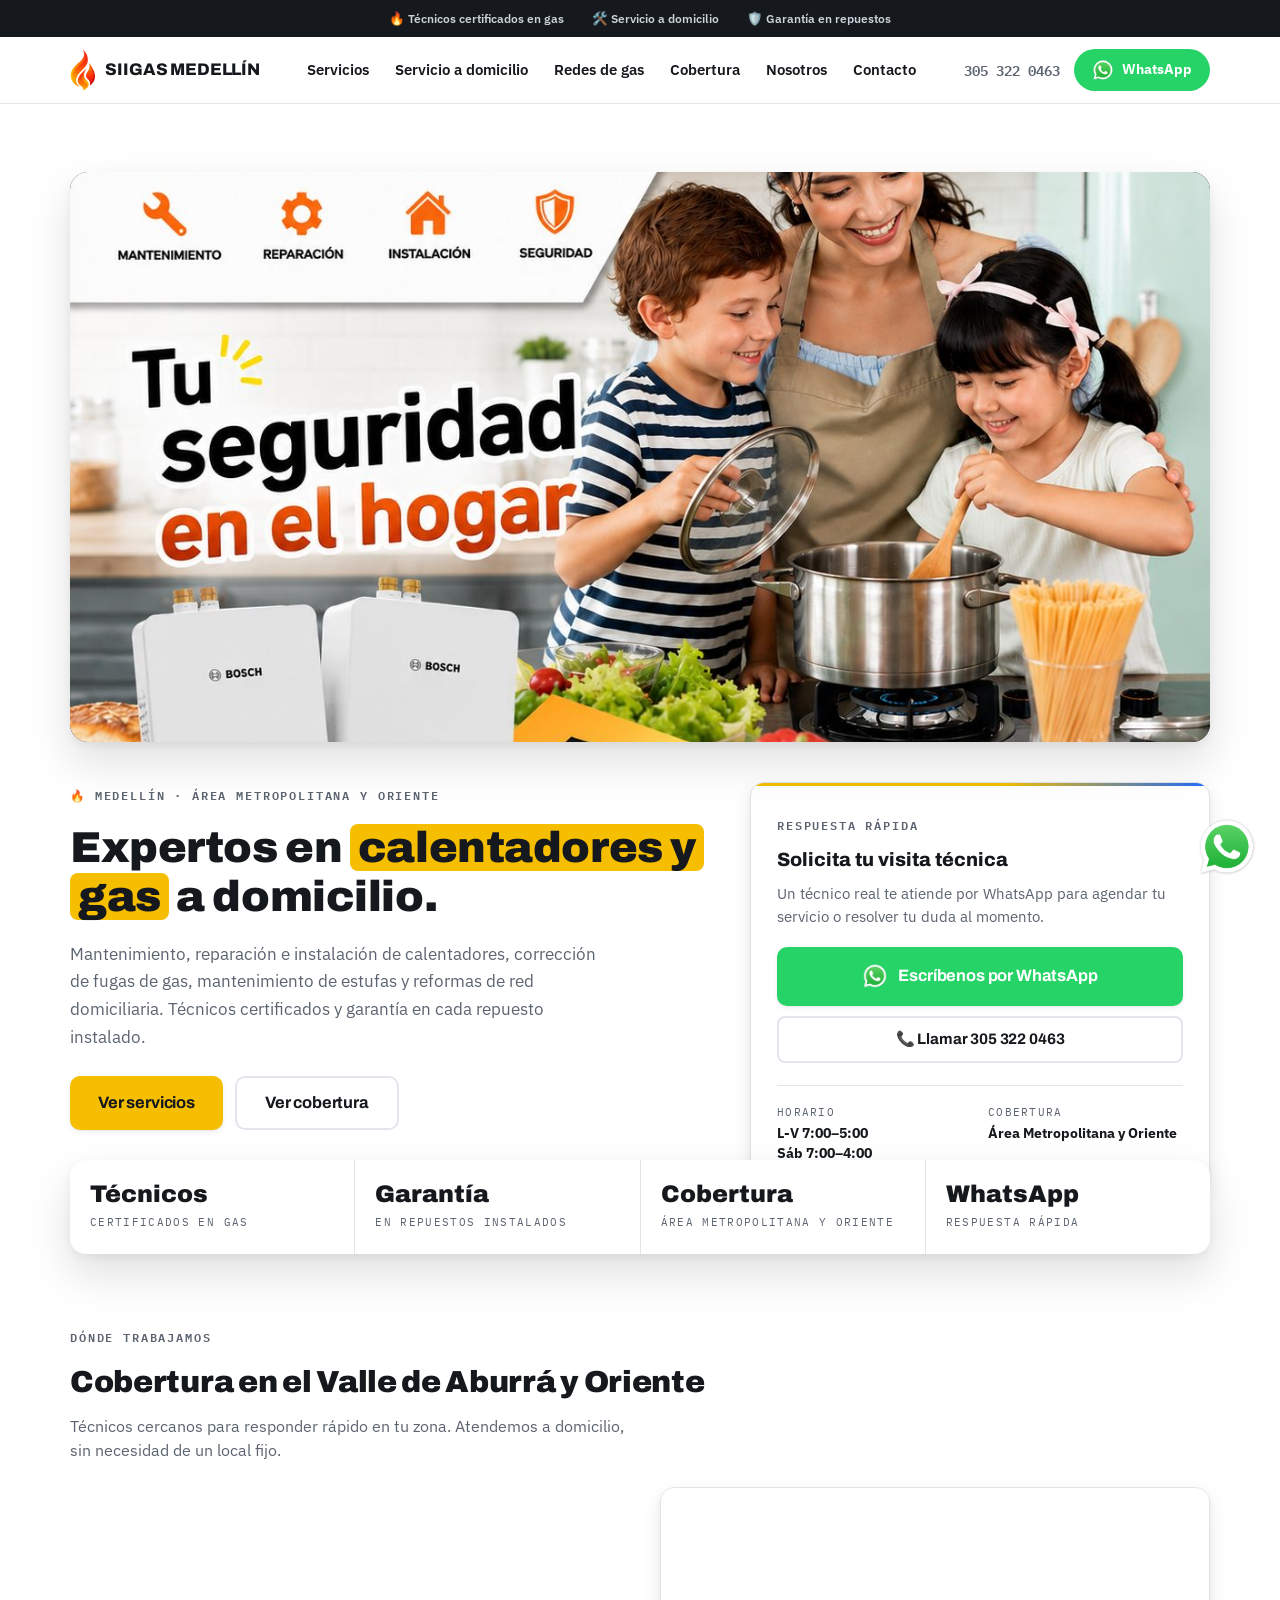
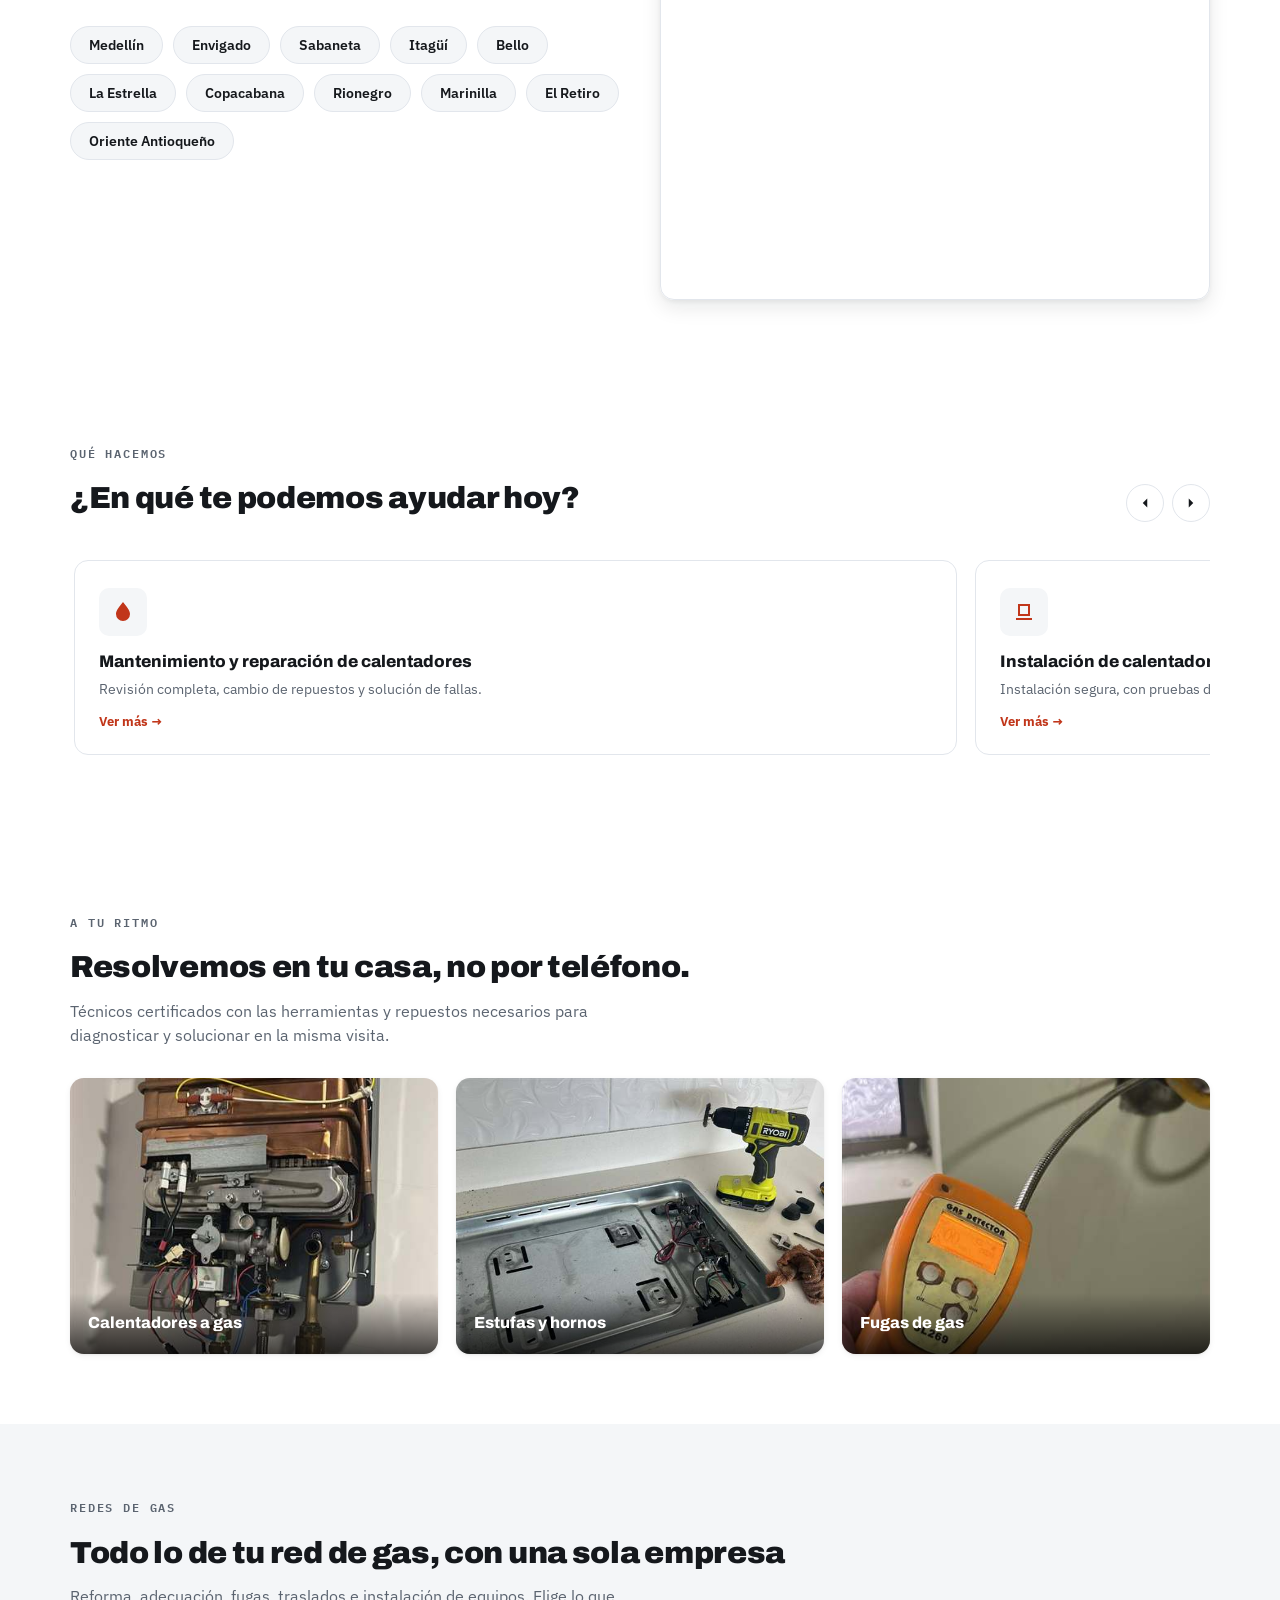
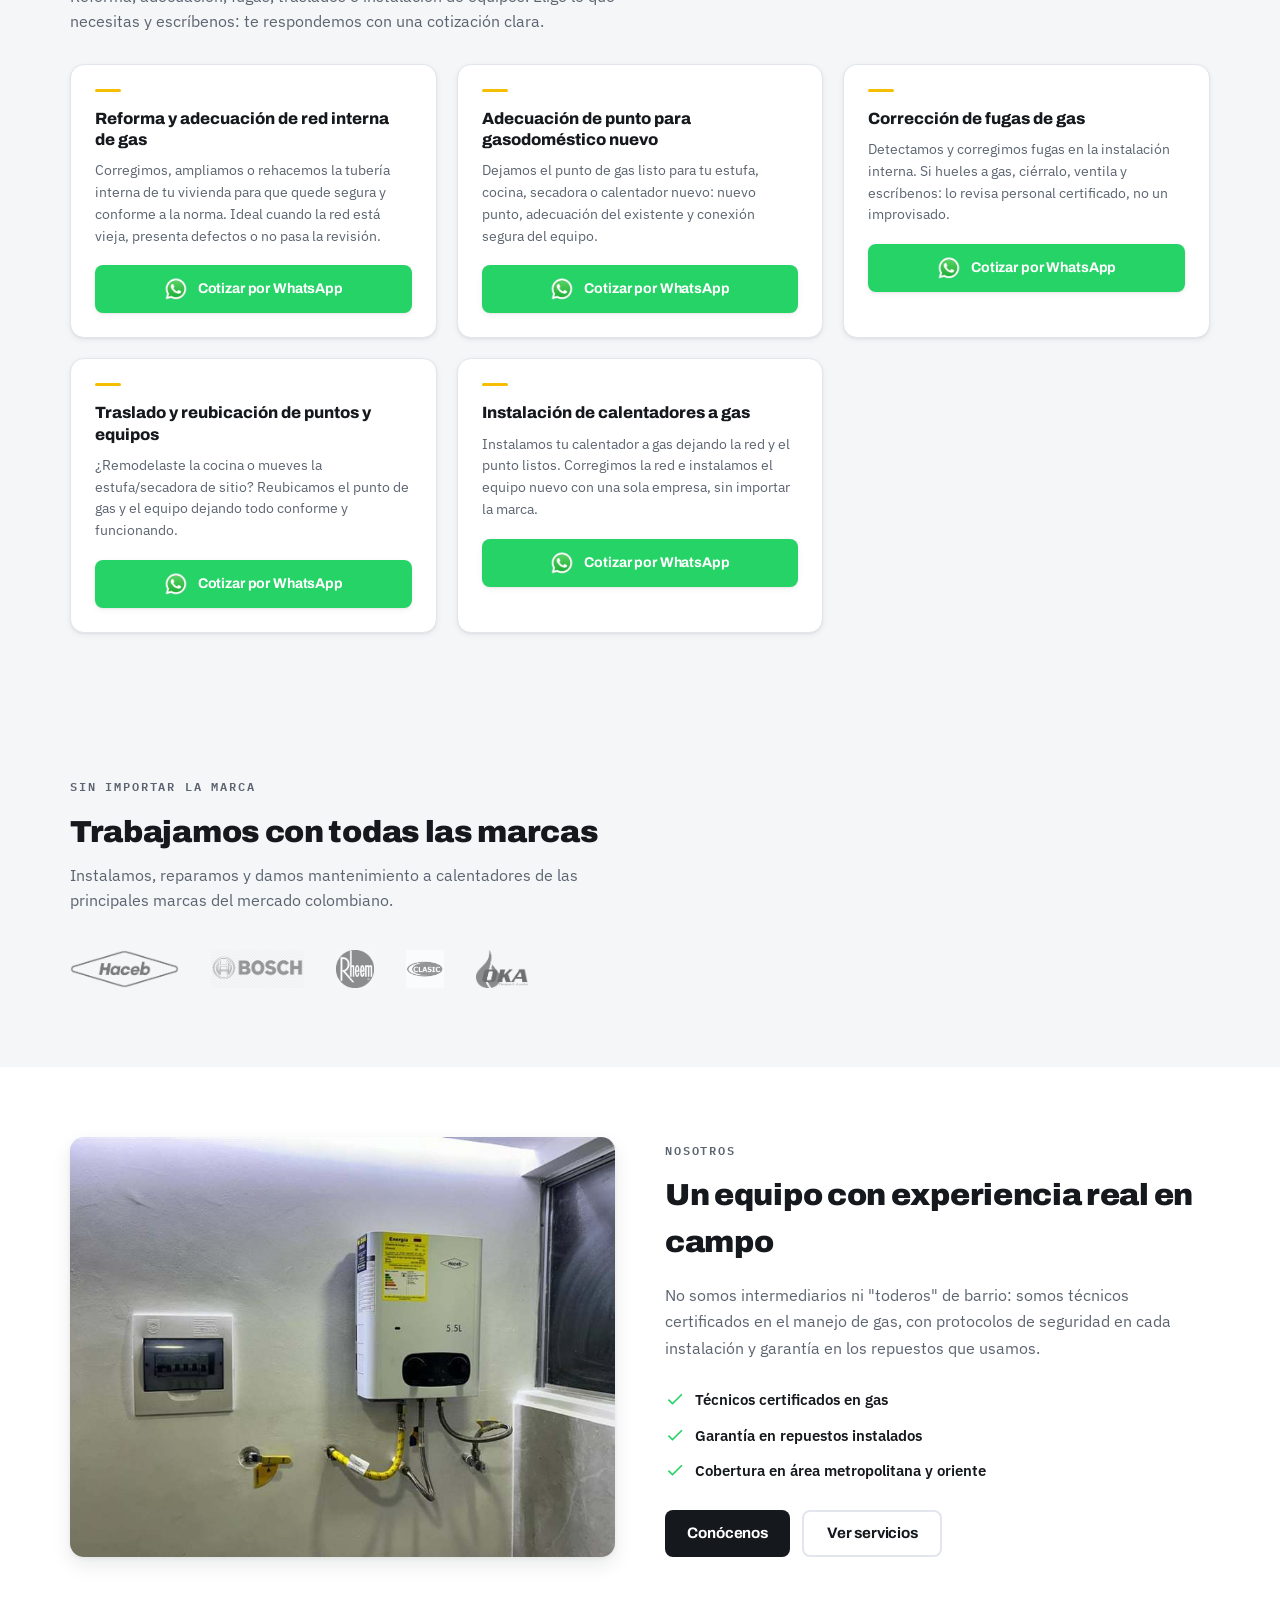
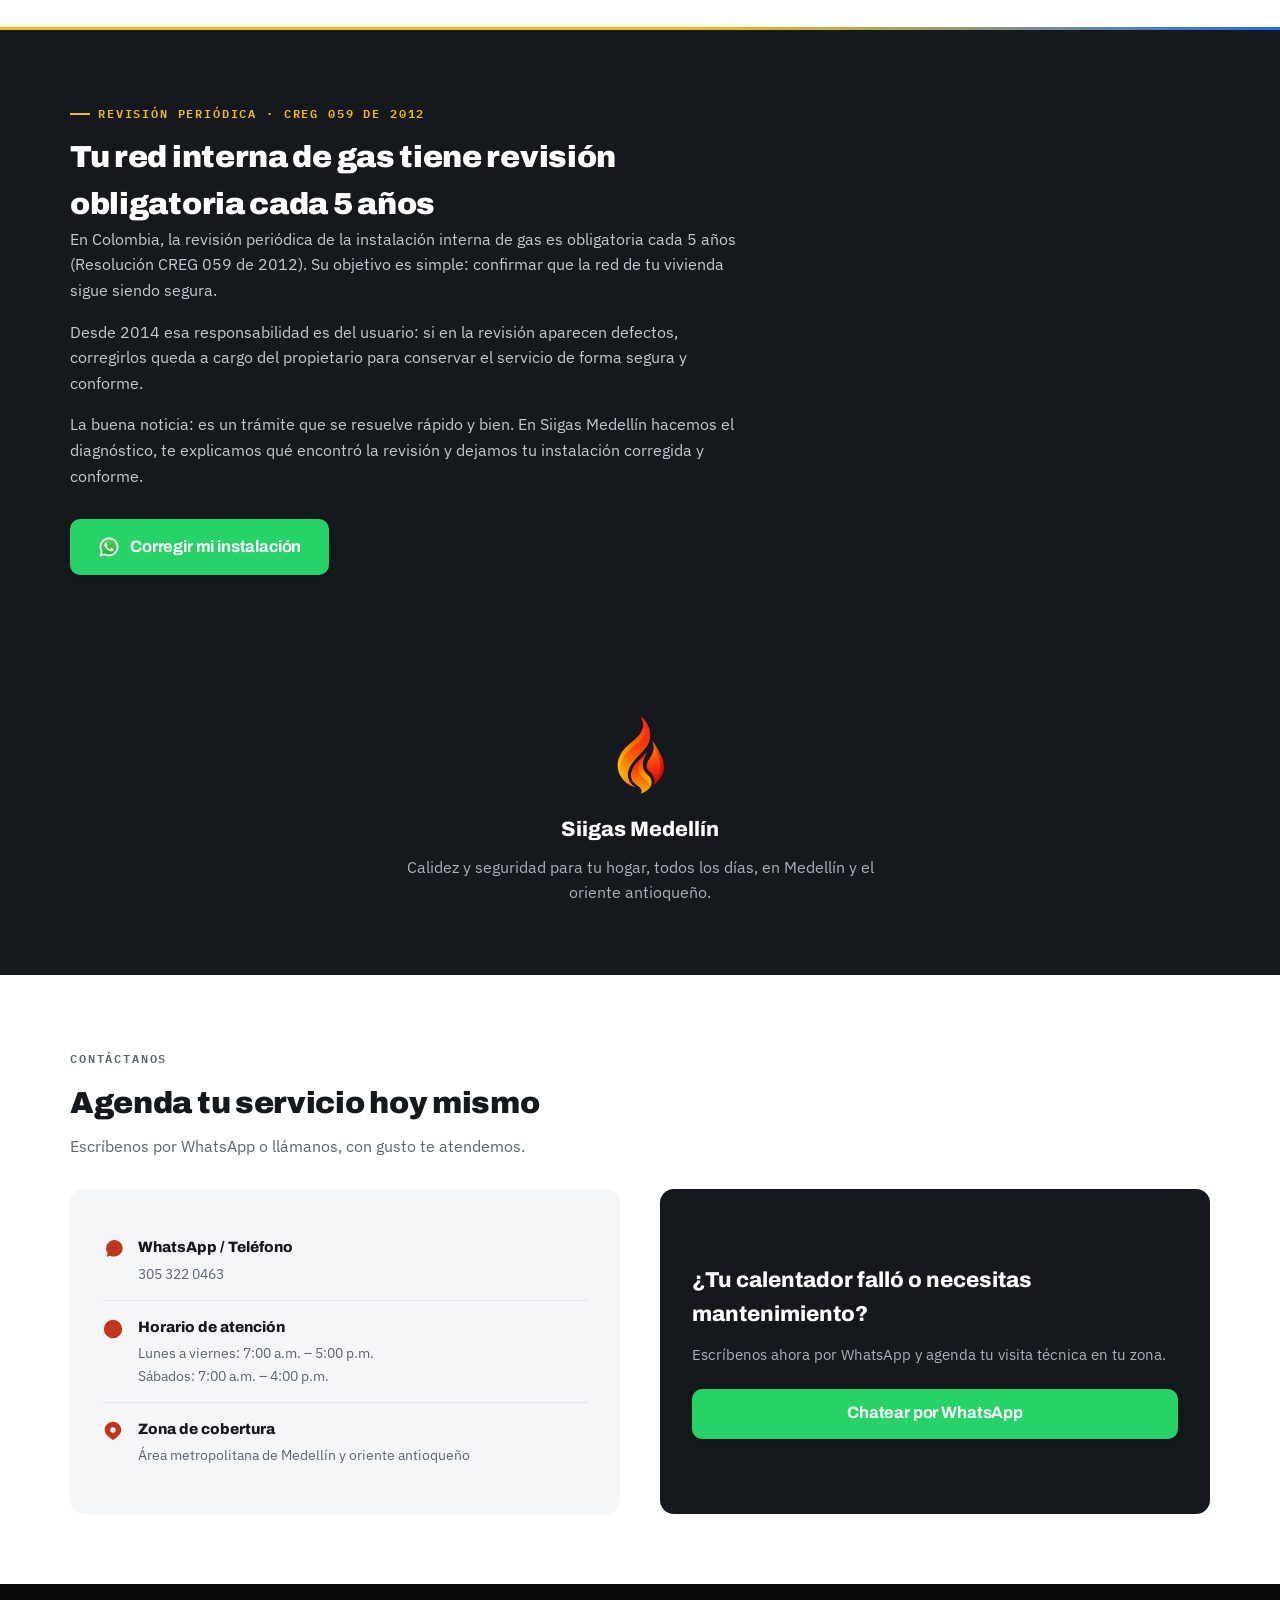
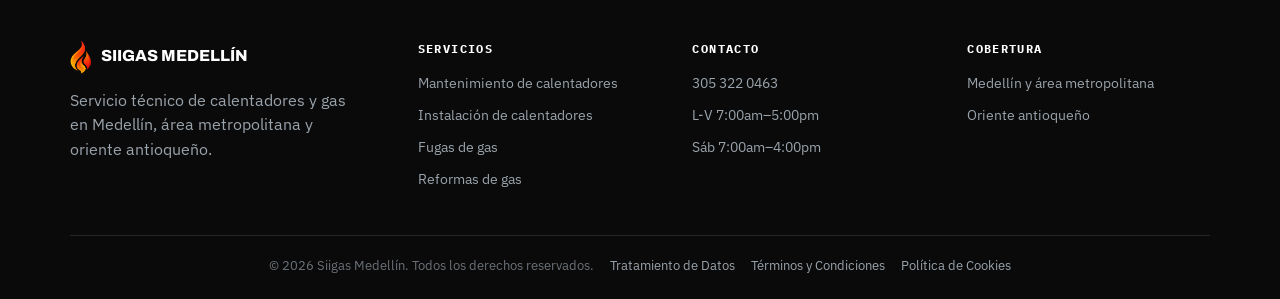
==== commit 8ea9e342: "Hacer interactivos los municipios de cobertura: al seleccionar muestra confirmación y WhatsApp" ====
--- a/index.html
+++ b/index.html
@@ -151,7 +151,21 @@
   .coverage{padding-top:70px;}
   .coverage-grid{display:grid;grid-template-columns:1fr 1fr;gap:40px;align-items:center;margin-top:24px;}
   .coverage-tags{display:flex;flex-wrap:wrap;gap:10px;align-content:flex-start;}
-  .coverage-tags span{background:var(--niebla);border:1px solid var(--niebla-borde);padding:9px 18px;border-radius:30px;font-weight:600;font-size:.88rem;}
+  .coverage-tags button{
+    background:var(--niebla);border:1px solid var(--niebla-borde);padding:9px 18px;border-radius:30px;
+    font-weight:600;font-size:.88rem;font-family:inherit;color:var(--grafito);cursor:pointer;
+    transition:background .15s ease, color .15s ease, border-color .15s ease, transform .1s ease;
+  }
+  .coverage-tags button:hover{border-color:var(--grafito);}
+  .coverage-tags button.activo{background:var(--whatsapp);border-color:var(--whatsapp);color:#fff;transform:translateY(-1px);}
+  .coverage-msg{
+    margin-top:18px;padding:16px 18px;border-radius:var(--radius-md);
+    background:#eafbf1;border:1px solid #b9ecce;display:none;align-items:center;gap:12px;flex-wrap:wrap;
+  }
+  .coverage-msg.visible{display:flex;}
+  .coverage-msg .txt{flex:1;min-width:180px;font-size:.92rem;font-weight:600;color:#0e6b3c;}
+  .coverage-msg .txt strong{color:var(--grafito);}
+  .coverage-msg .btn{padding:.6rem 1.1rem;font-size:.86rem;}
   .coverage-map{border-radius:var(--radius-lg);overflow:hidden;box-shadow:var(--shadow-md);border:1px solid var(--niebla-borde);aspect-ratio:4/3;}
   .coverage-map iframe{width:100%;height:100%;border:0;display:block;}
 
@@ -434,19 +448,20 @@
     <h2 class="section-title">Cobertura en el Valle de Aburrá y Oriente</h2>
     <p class="section-sub">Técnicos cercanos para responder rápido en tu zona. Atendemos a domicilio, sin necesidad de un local fijo.</p>
     <div class="coverage-grid">
-      <div class="coverage-tags">
-        <span>Medellín</span>
-        <span>Envigado</span>
-        <span>Sabaneta</span>
-        <span>Itagüí</span>
-        <span>Bello</span>
-        <span>La Estrella</span>
-        <span>Copacabana</span>
-        <span>Rionegro</span>
-        <span>Marinilla</span>
-        <span>El Retiro</span>
-        <span>Oriente Antioqueño</span>
-      </div>
+      <div class="coverage-tags" id="coverageTags">
+        <button type="button">Medellín</button>
+        <button type="button">Envigado</button>
+        <button type="button">Sabaneta</button>
+        <button type="button">Itagüí</button>
+        <button type="button">Bello</button>
+        <button type="button">La Estrella</button>
+        <button type="button">Copacabana</button>
+        <button type="button">Rionegro</button>
+        <button type="button">Marinilla</button>
+        <button type="button">El Retiro</button>
+        <button type="button">Oriente Antioqueño</button>
+      </div>
+      <div class="coverage-msg" id="coverageMsg"></div>
       <div class="coverage-map">
         <iframe
           src="https://www.google.com/maps?q=Valle+de+Aburr%C3%A1,+Antioquia,+Colombia&z=10&output=embed"
@@ -764,6 +779,26 @@
 </div>
 
 <script>
+/* ---------- Cobertura interactiva ---------- */
+(function() {
+  var cont = document.getElementById('coverageTags');
+  var msg = document.getElementById('coverageMsg');
+  if (!cont || !msg) return;
+
+  cont.querySelectorAll('button').forEach(function(btn) {
+    btn.addEventListener('click', function() {
+      cont.querySelectorAll('button').forEach(function(b) { b.classList.remove('activo'); });
+      btn.classList.add('activo');
+      var zona = btn.textContent.trim();
+      var mensajeWa = 'Hola Siigas Medellín, estoy en ' + zona + ' y quiero solicitar un servicio';
+      msg.innerHTML =
+        '<span class="txt">✅ Sí, tenemos cobertura en <strong>' + zona + '</strong>. Escríbenos y agenda tu visita técnica.</span>' +
+        '<a class="btn btn-whatsapp" href="https://wa.me/573053220463?text=' + encodeURIComponent(mensajeWa) + '" target="_blank" rel="noopener">Escribir por WhatsApp</a>';
+      msg.classList.add('visible');
+    });
+  });
+})();
+
 /* ---------- Menú móvil ---------- */
 (function() {
   var toggle = document.getElementById('menuToggle');
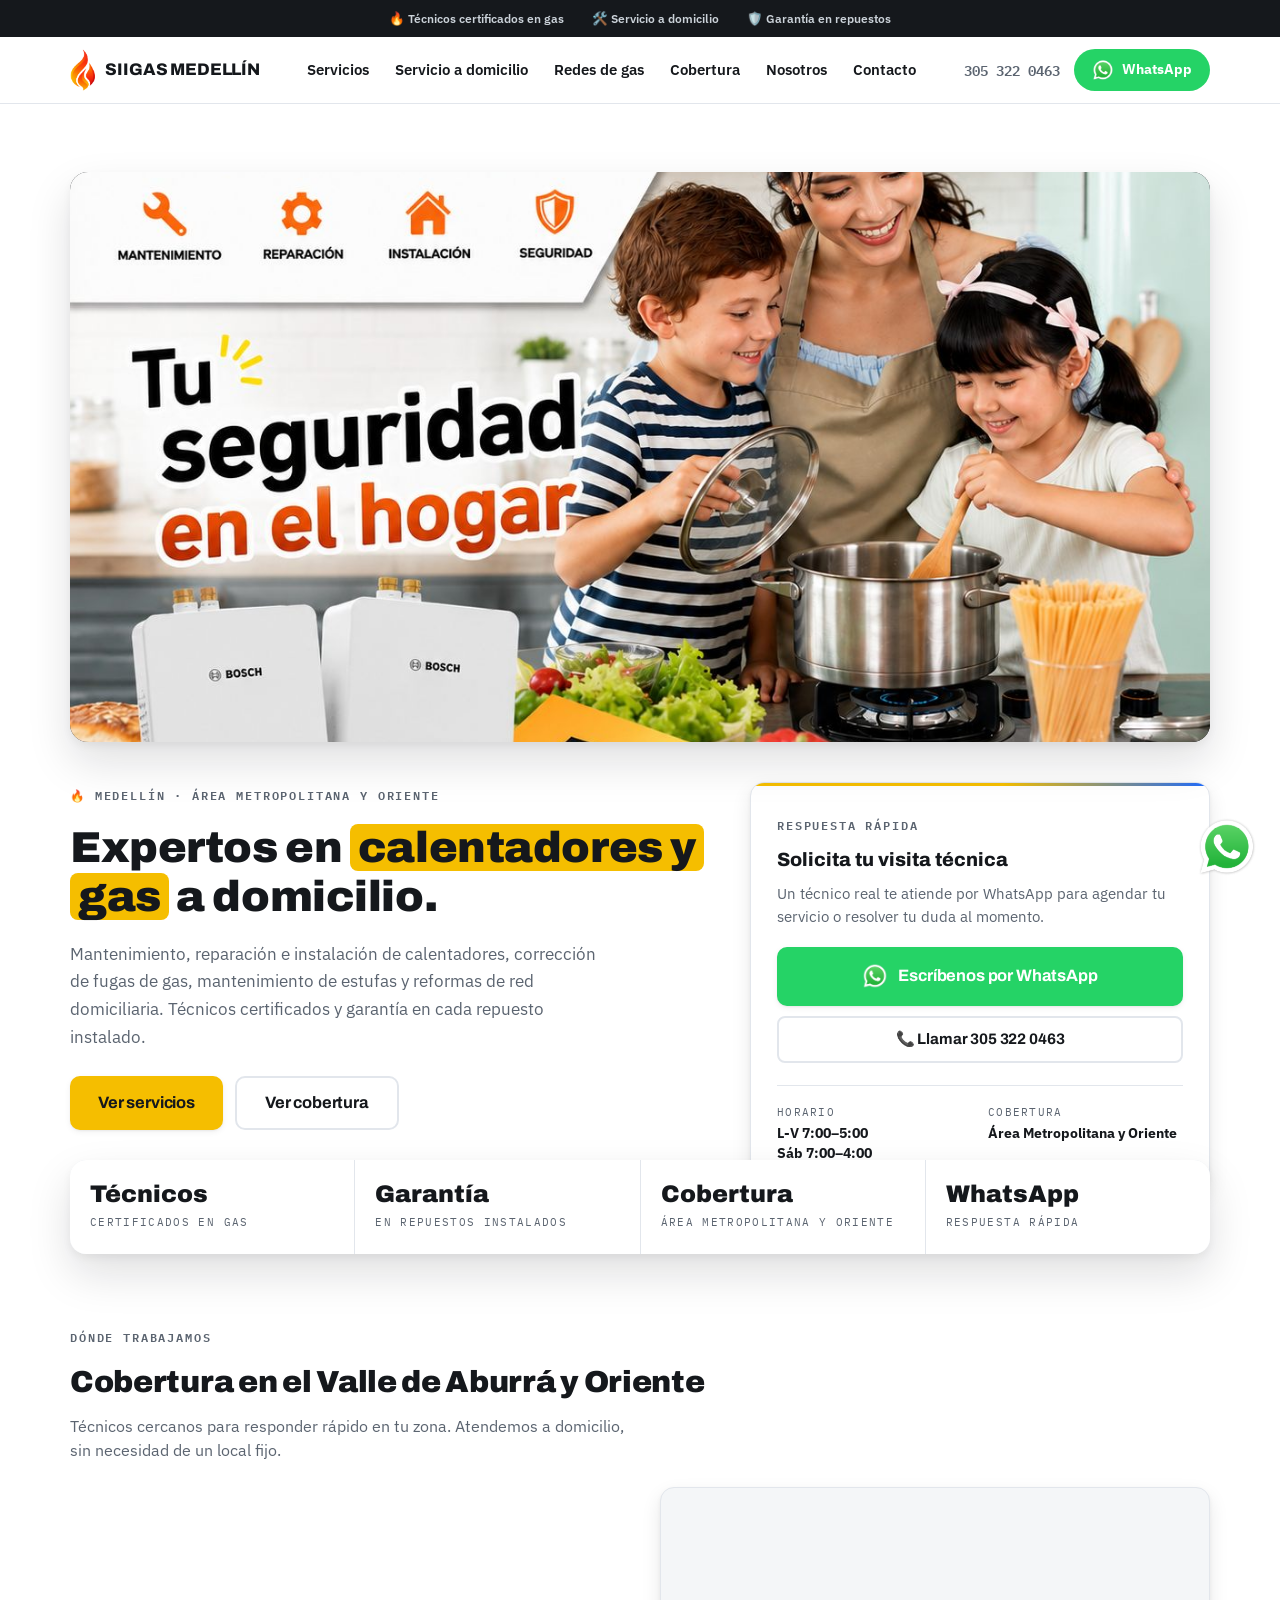
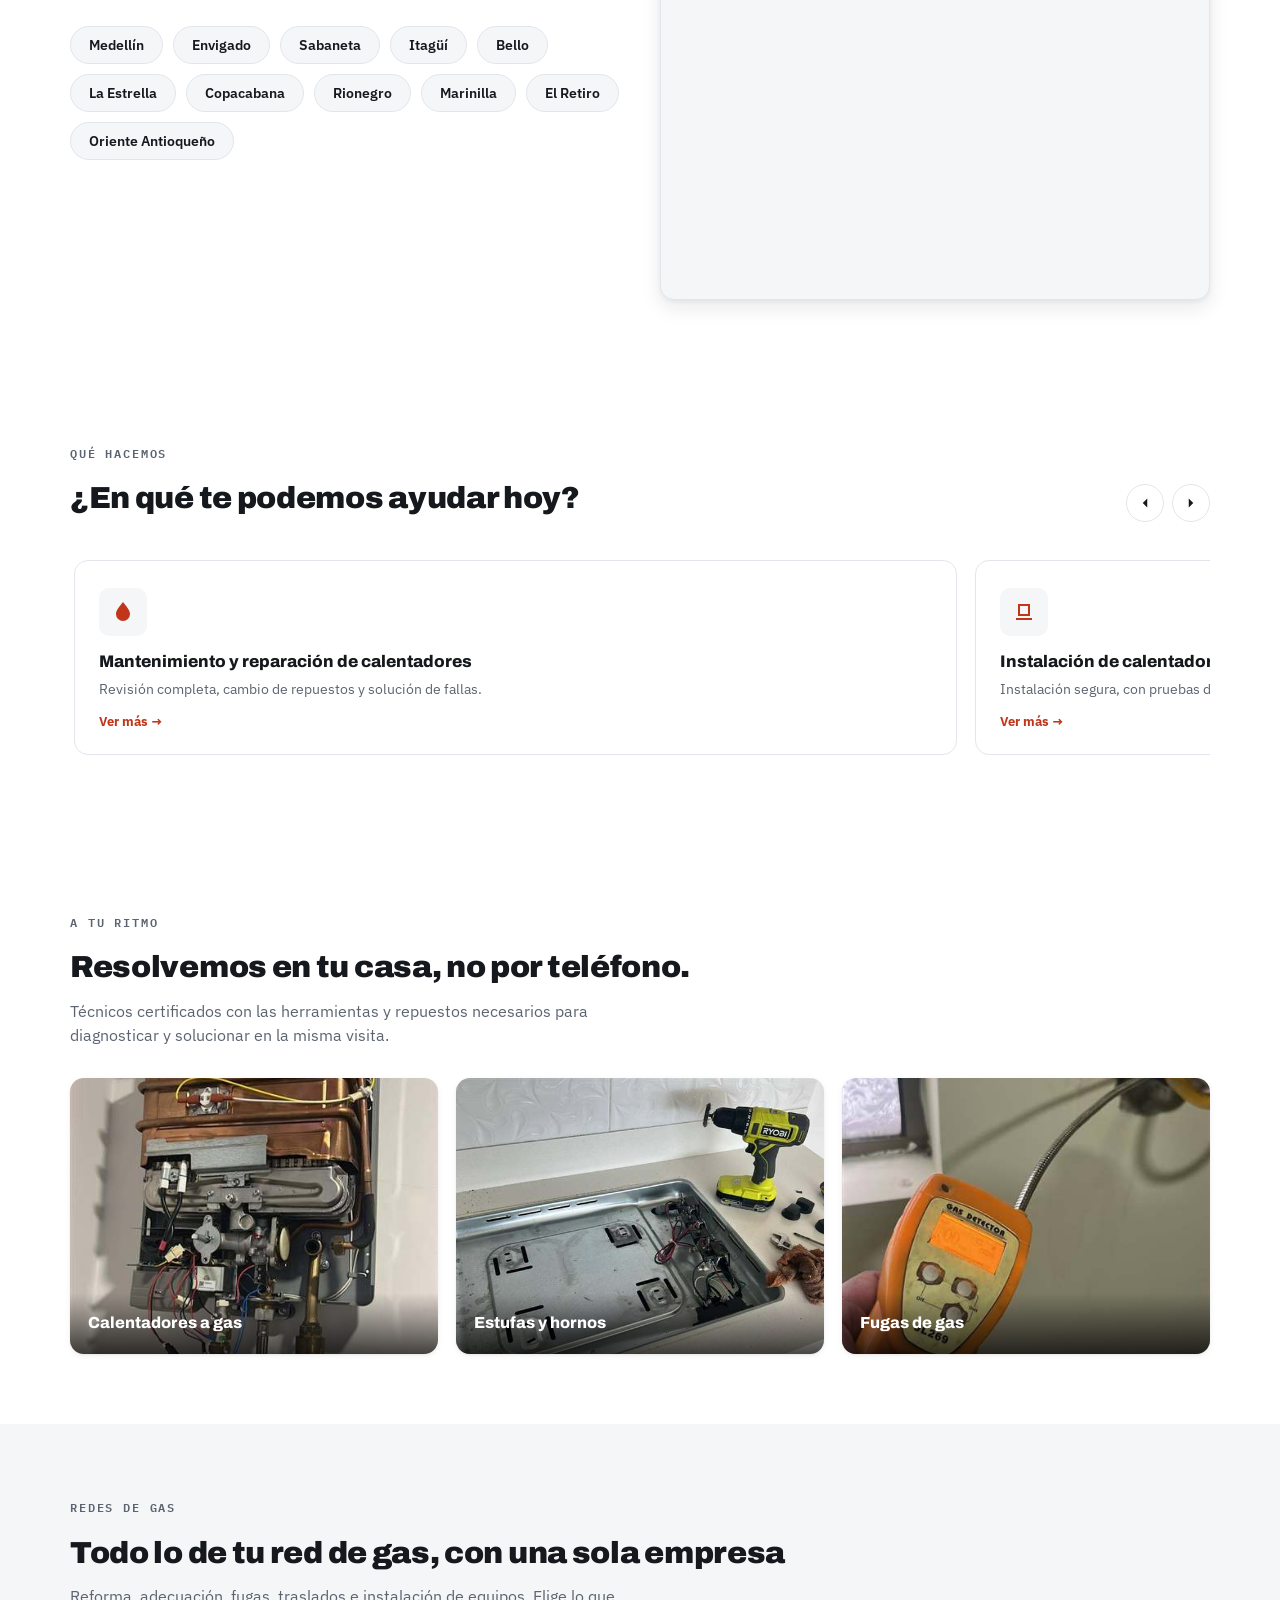
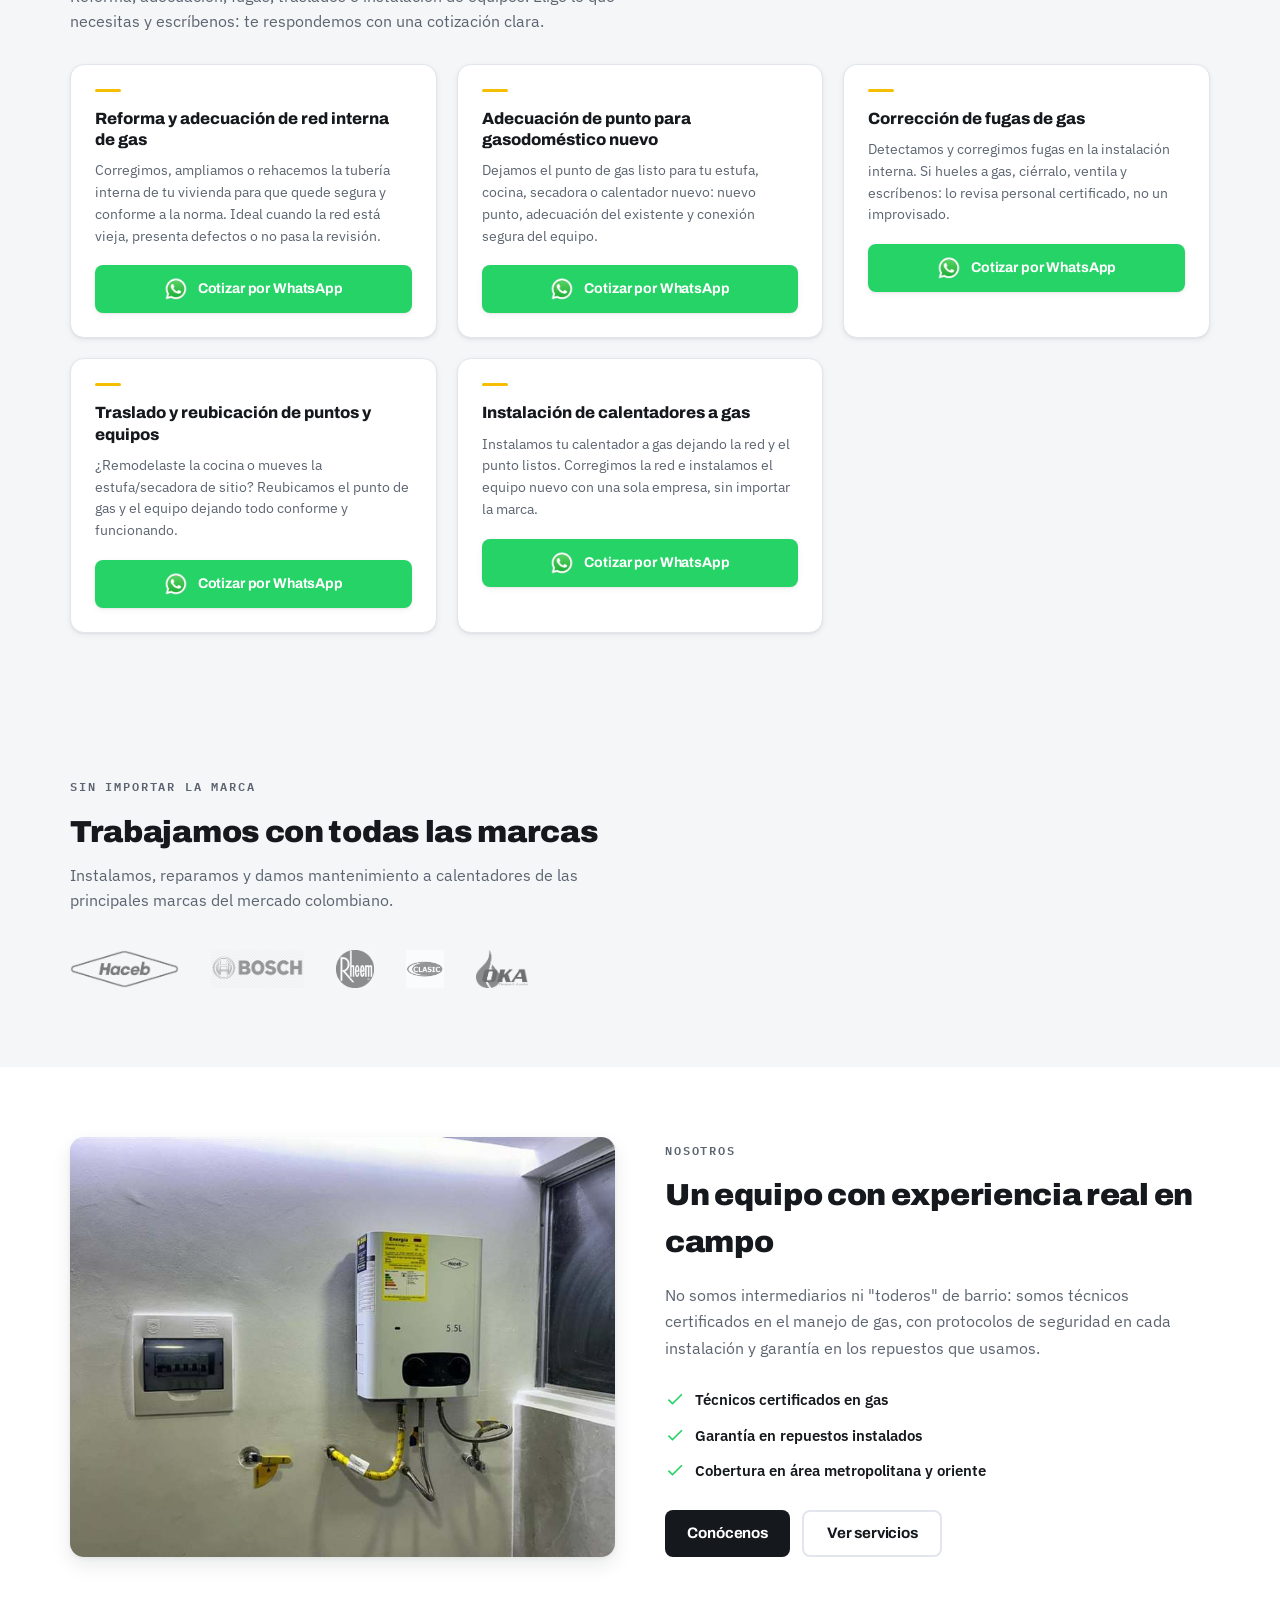
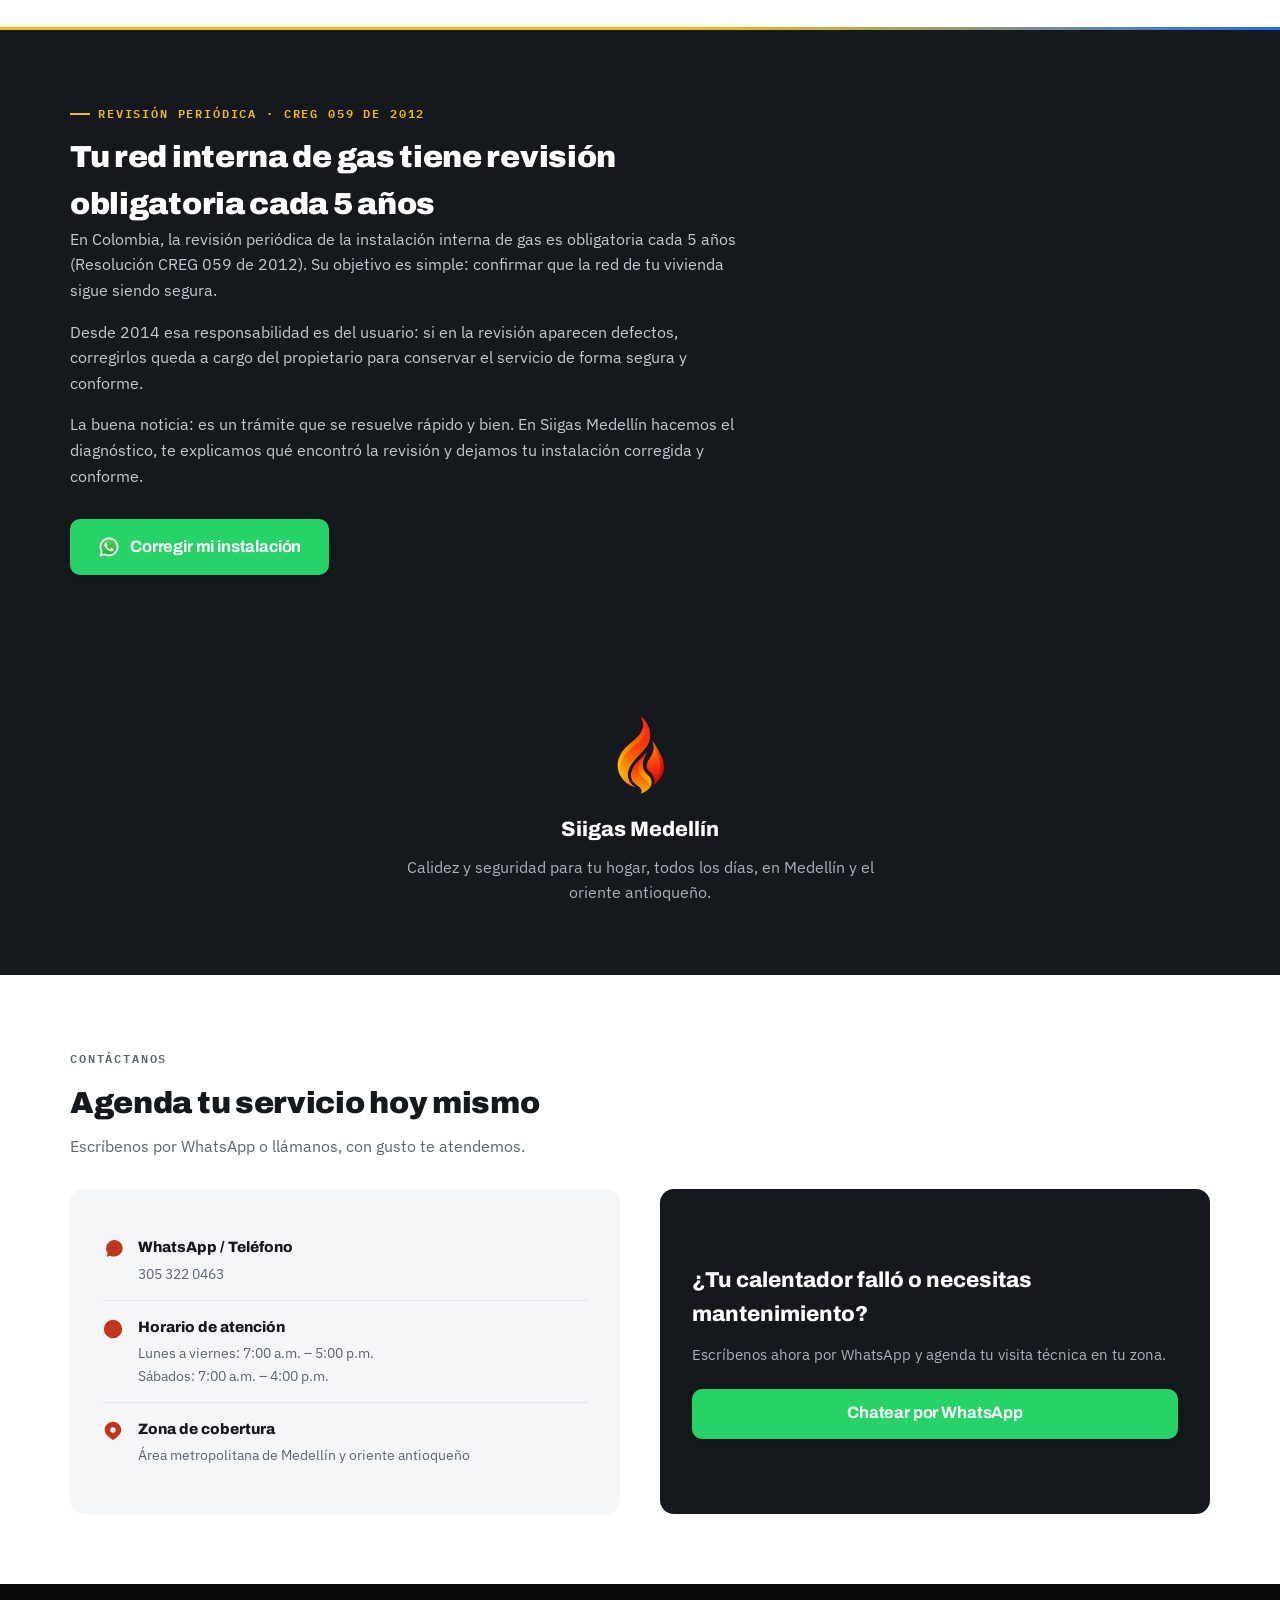
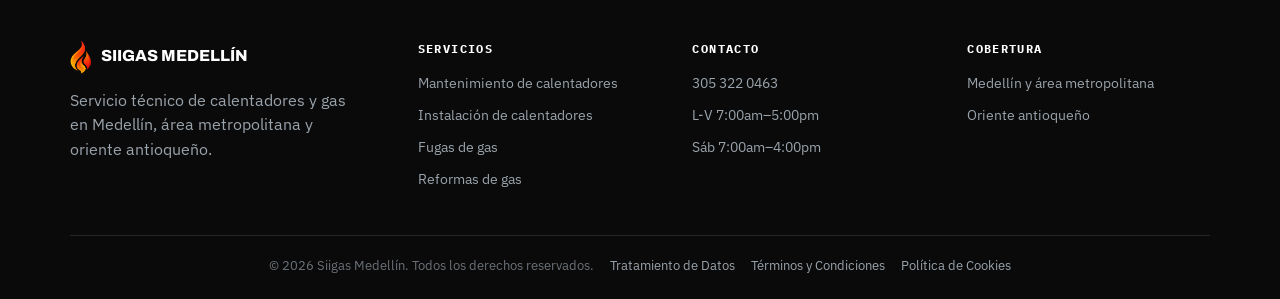
==== commit eb287052: "Mapa interactivo con Leaflet: dibuja un círculo en la zona seleccionada" ====
--- a/index.html
+++ b/index.html
@@ -9,6 +9,8 @@
 <link rel="preconnect" href="https://fonts.googleapis.com">
 <link rel="preconnect" href="https://fonts.gstatic.com" crossorigin>
 <link href="https://fonts.googleapis.com/css2?family=Archivo:wght@700;800;900&family=IBM+Plex+Sans:wght@400;500;600;700&family=IBM+Plex+Mono:wght@500;600&display=swap" rel="stylesheet">
+<link rel="stylesheet" href="https://unpkg.com/leaflet@1.9.4/dist/leaflet.css" integrity="sha256-p4NxAoJBhIIN+hmNHrzRCf9tD/miZyoHS5obTRR9BMY=" crossorigin="">
+<script src="https://unpkg.com/leaflet@1.9.4/dist/leaflet.js" integrity="sha256-20nQCchB9co0qIjJZRGuk2/Z9VM+kNiyxNV1lvTlZBo=" crossorigin=""></script>
 <!-- Google tag (gtag.js) -->
 <script async src="https://www.googletagmanager.com/gtag/js?id=G-0ZHES611LP"></script>
 <script>
@@ -166,7 +168,8 @@
   .coverage-msg .txt{flex:1;min-width:180px;font-size:.92rem;font-weight:600;color:#0e6b3c;}
   .coverage-msg .txt strong{color:var(--grafito);}
   .coverage-msg .btn{padding:.6rem 1.1rem;font-size:.86rem;}
-  .coverage-map{border-radius:var(--radius-lg);overflow:hidden;box-shadow:var(--shadow-md);border:1px solid var(--niebla-borde);aspect-ratio:4/3;}
+  .coverage-map{border-radius:var(--radius-lg);overflow:hidden;box-shadow:var(--shadow-md);border:1px solid var(--niebla-borde);aspect-ratio:4/3;background:var(--niebla);}
+  .coverage-map .leaflet-container{width:100%;height:100%;font-family:var(--font-sans);}
   .coverage-map iframe{width:100%;height:100%;border:0;display:block;}
 
   /* Titulos de seccion */
@@ -462,14 +465,7 @@
         <button type="button">Oriente Antioqueño</button>
       </div>
       <div class="coverage-msg" id="coverageMsg"></div>
-      <div class="coverage-map">
-        <iframe
-          src="https://www.google.com/maps?q=Valle+de+Aburr%C3%A1,+Antioquia,+Colombia&z=10&output=embed"
-          loading="lazy"
-          referrerpolicy="no-referrer-when-downgrade"
-          title="Mapa de cobertura Siigas Medellín">
-        </iframe>
-      </div>
+      <div class="coverage-map" id="coverageMap"></div>
     </div>
   </div>
 </section>
@@ -779,11 +775,65 @@
 </div>
 
 <script>
-/* ---------- Cobertura interactiva ---------- */
+/* ---------- Cobertura interactiva (con mapa Leaflet) ---------- */
 (function() {
   var cont = document.getElementById('coverageTags');
   var msg = document.getElementById('coverageMsg');
+  var mapEl = document.getElementById('coverageMap');
   if (!cont || !msg) return;
+
+  var coords = {
+    'Medellín': [6.2442, -75.5812],
+    'Envigado': [6.1719, -75.5854],
+    'Sabaneta': [6.1520, -75.6167],
+    'Itagüí': [6.1719, -75.6116],
+    'Bello': [6.3373, -75.5581],
+    'La Estrella': [6.1547, -75.6428],
+    'Copacabana': [6.3487, -75.5089],
+    'Rionegro': [6.1537, -75.3737],
+    'Marinilla': [6.1731, -75.3378],
+    'El Retiro': [6.0611, -75.5011],
+    'Oriente Antioqueño': [6.1400, -75.3600]
+  };
+
+  var map = null, circuloActivo = null, marcaActiva = null;
+
+  function initMapa() {
+    if (map || !mapEl || typeof L === 'undefined') return;
+    map = L.map(mapEl, { scrollWheelZoom: false }).setView([6.24, -75.55], 10);
+    L.tileLayer('https://{s}.tile.openstreetmap.org/{z}/{x}/{y}.png', {
+      attribution: '&copy; OpenStreetMap',
+      maxZoom: 18
+    }).addTo(map);
+  }
+
+  function marcarZona(zona) {
+    initMapa();
+    if (!map) return;
+    var ll = coords[zona];
+    if (!ll) return;
+
+    if (circuloActivo) map.removeLayer(circuloActivo);
+    if (marcaActiva) map.removeLayer(marcaActiva);
+
+    circuloActivo = L.circle(ll, {
+      radius: 4000,
+      color: '#25D366',
+      weight: 2,
+      fillColor: '#25D366',
+      fillOpacity: 0.22
+    }).addTo(map);
+
+    marcaActiva = L.circleMarker(ll, {
+      radius: 6,
+      color: '#0e6b3c',
+      weight: 2,
+      fillColor: '#25D366',
+      fillOpacity: 1
+    }).addTo(map).bindPopup('Cobertura en ' + zona);
+
+    map.flyTo(ll, 12, { duration: 0.6 });
+  }
 
   cont.querySelectorAll('button').forEach(function(btn) {
     btn.addEventListener('click', function() {
@@ -795,8 +845,16 @@
         '<span class="txt">✅ Sí, tenemos cobertura en <strong>' + zona + '</strong>. Escríbenos y agenda tu visita técnica.</span>' +
         '<a class="btn btn-whatsapp" href="https://wa.me/573053220463?text=' + encodeURIComponent(mensajeWa) + '" target="_blank" rel="noopener">Escribir por WhatsApp</a>';
       msg.classList.add('visible');
+      marcarZona(zona);
     });
   });
+
+  var observer = new IntersectionObserver(function(entries) {
+    entries.forEach(function(entry) {
+      if (entry.isIntersecting) { initMapa(); observer.disconnect(); }
+    });
+  }, { threshold: 0.2 });
+  if (mapEl) observer.observe(mapEl);
 })();
 
 /* ---------- Menú móvil ---------- */
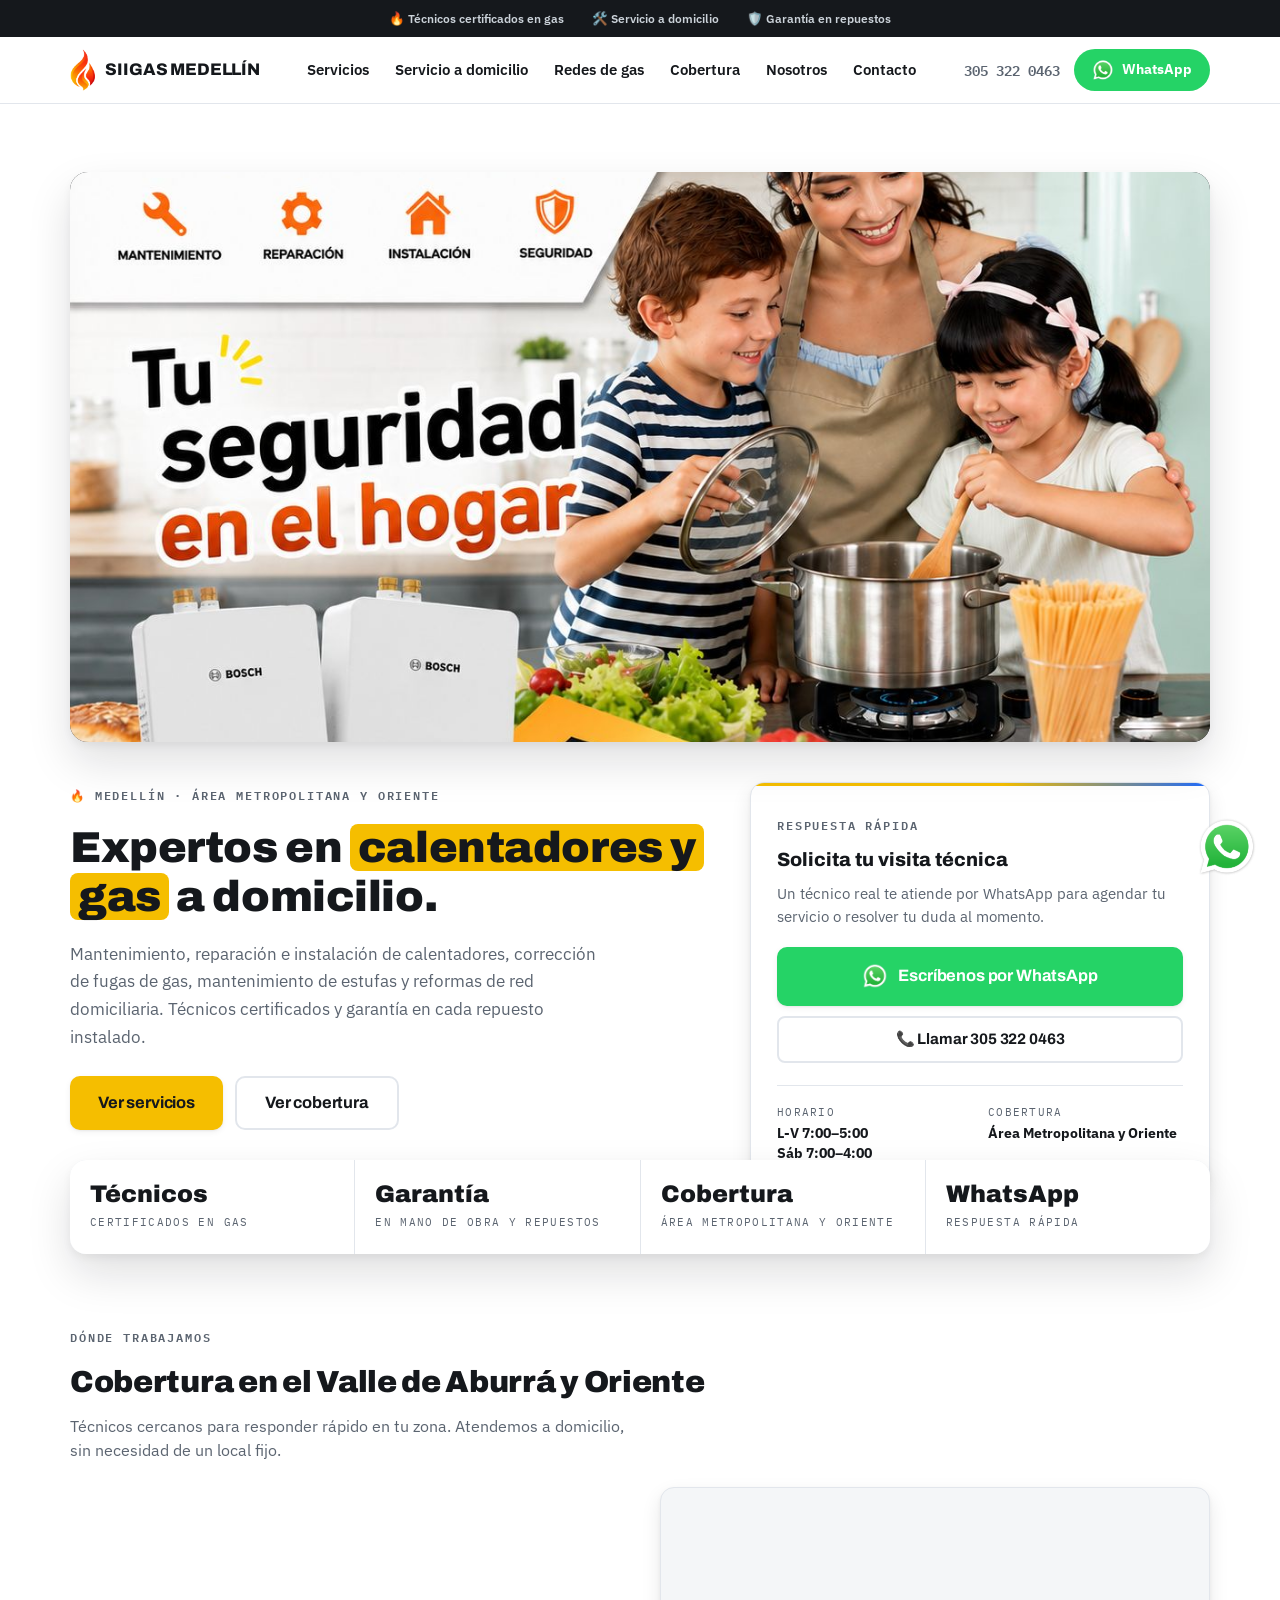
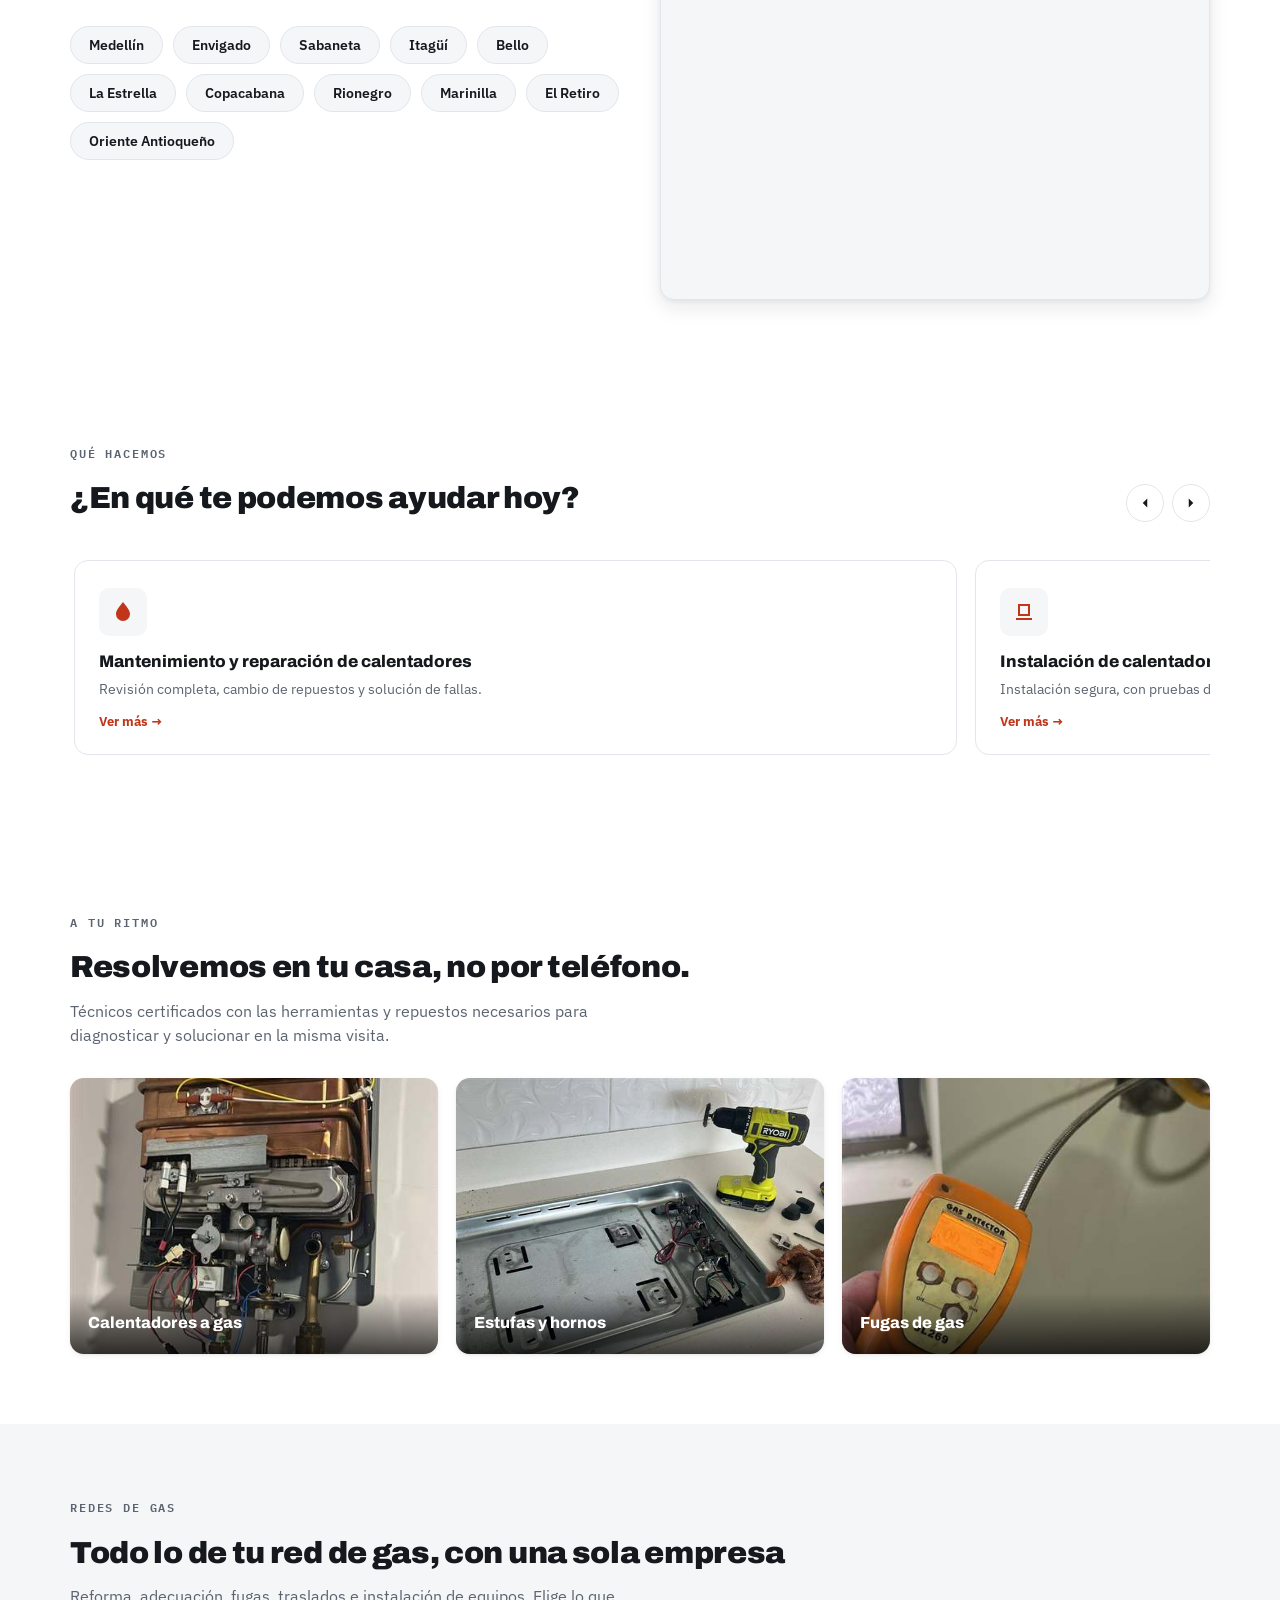
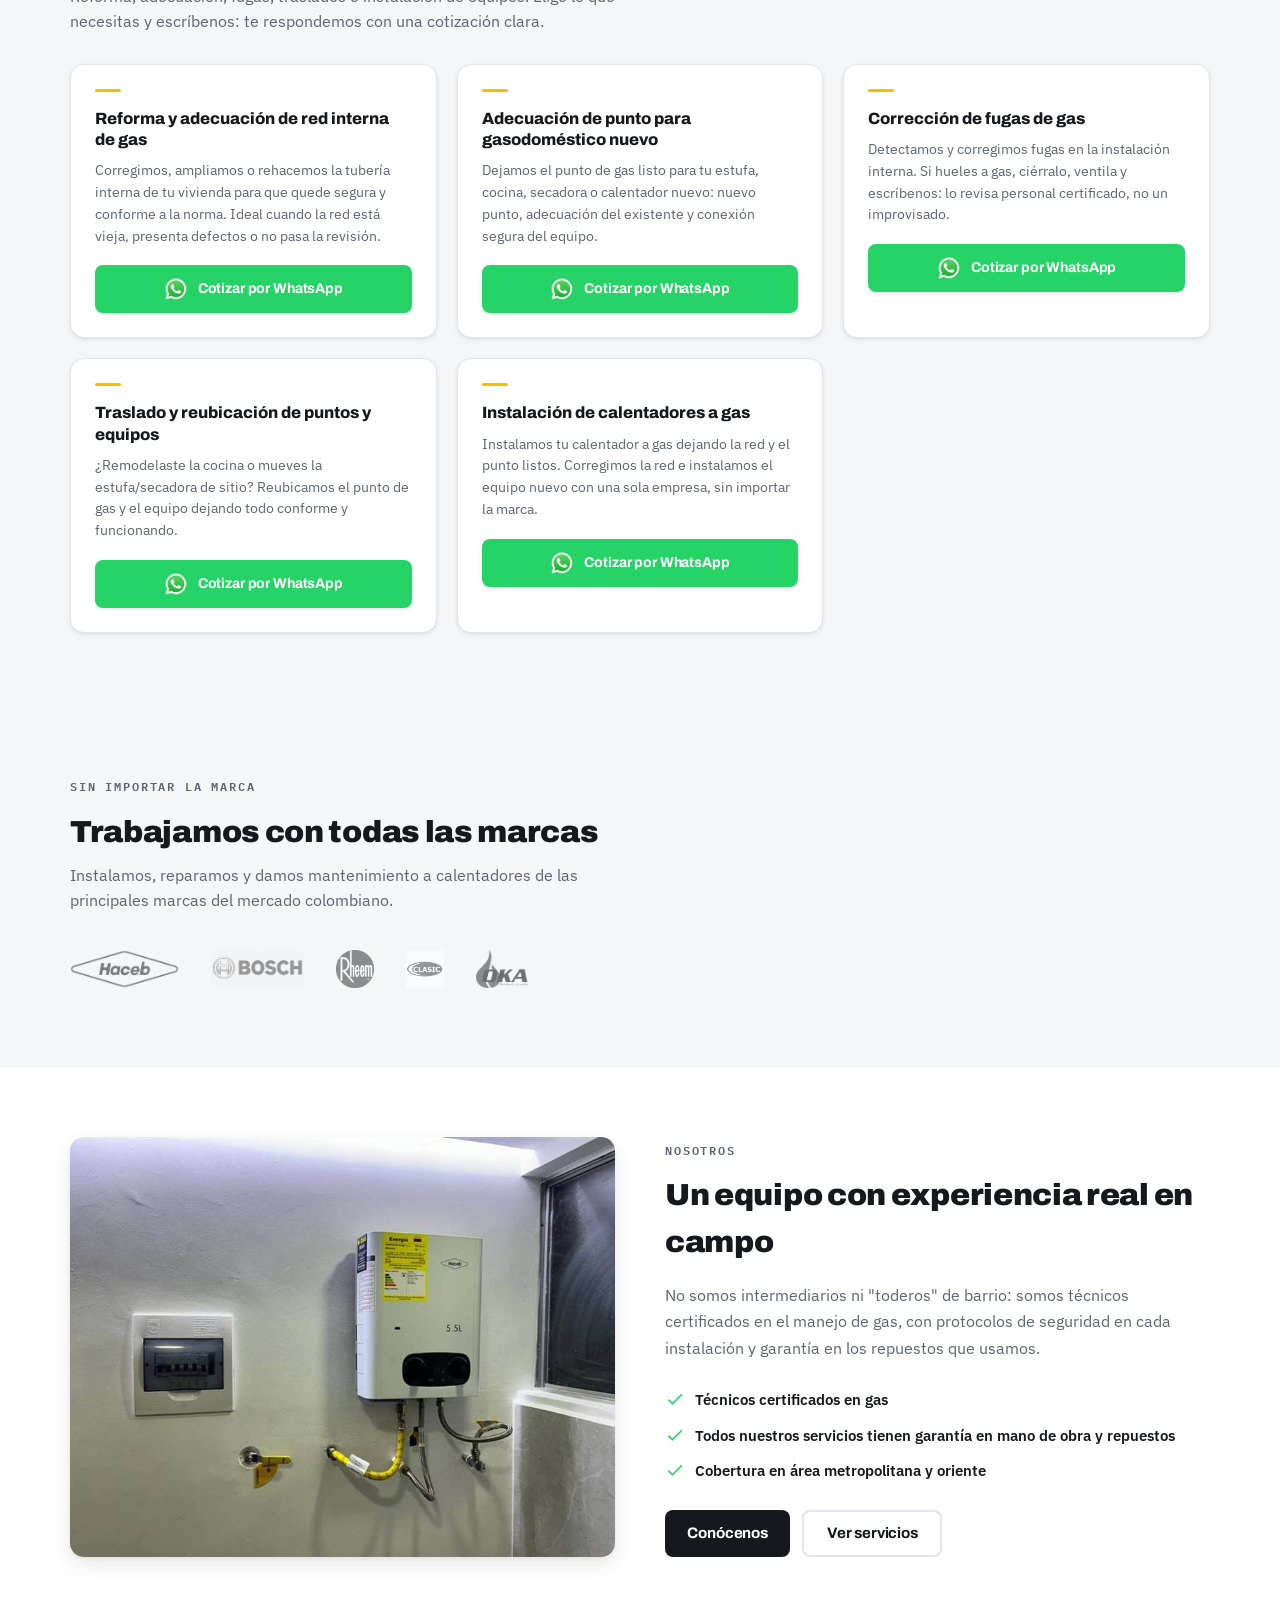
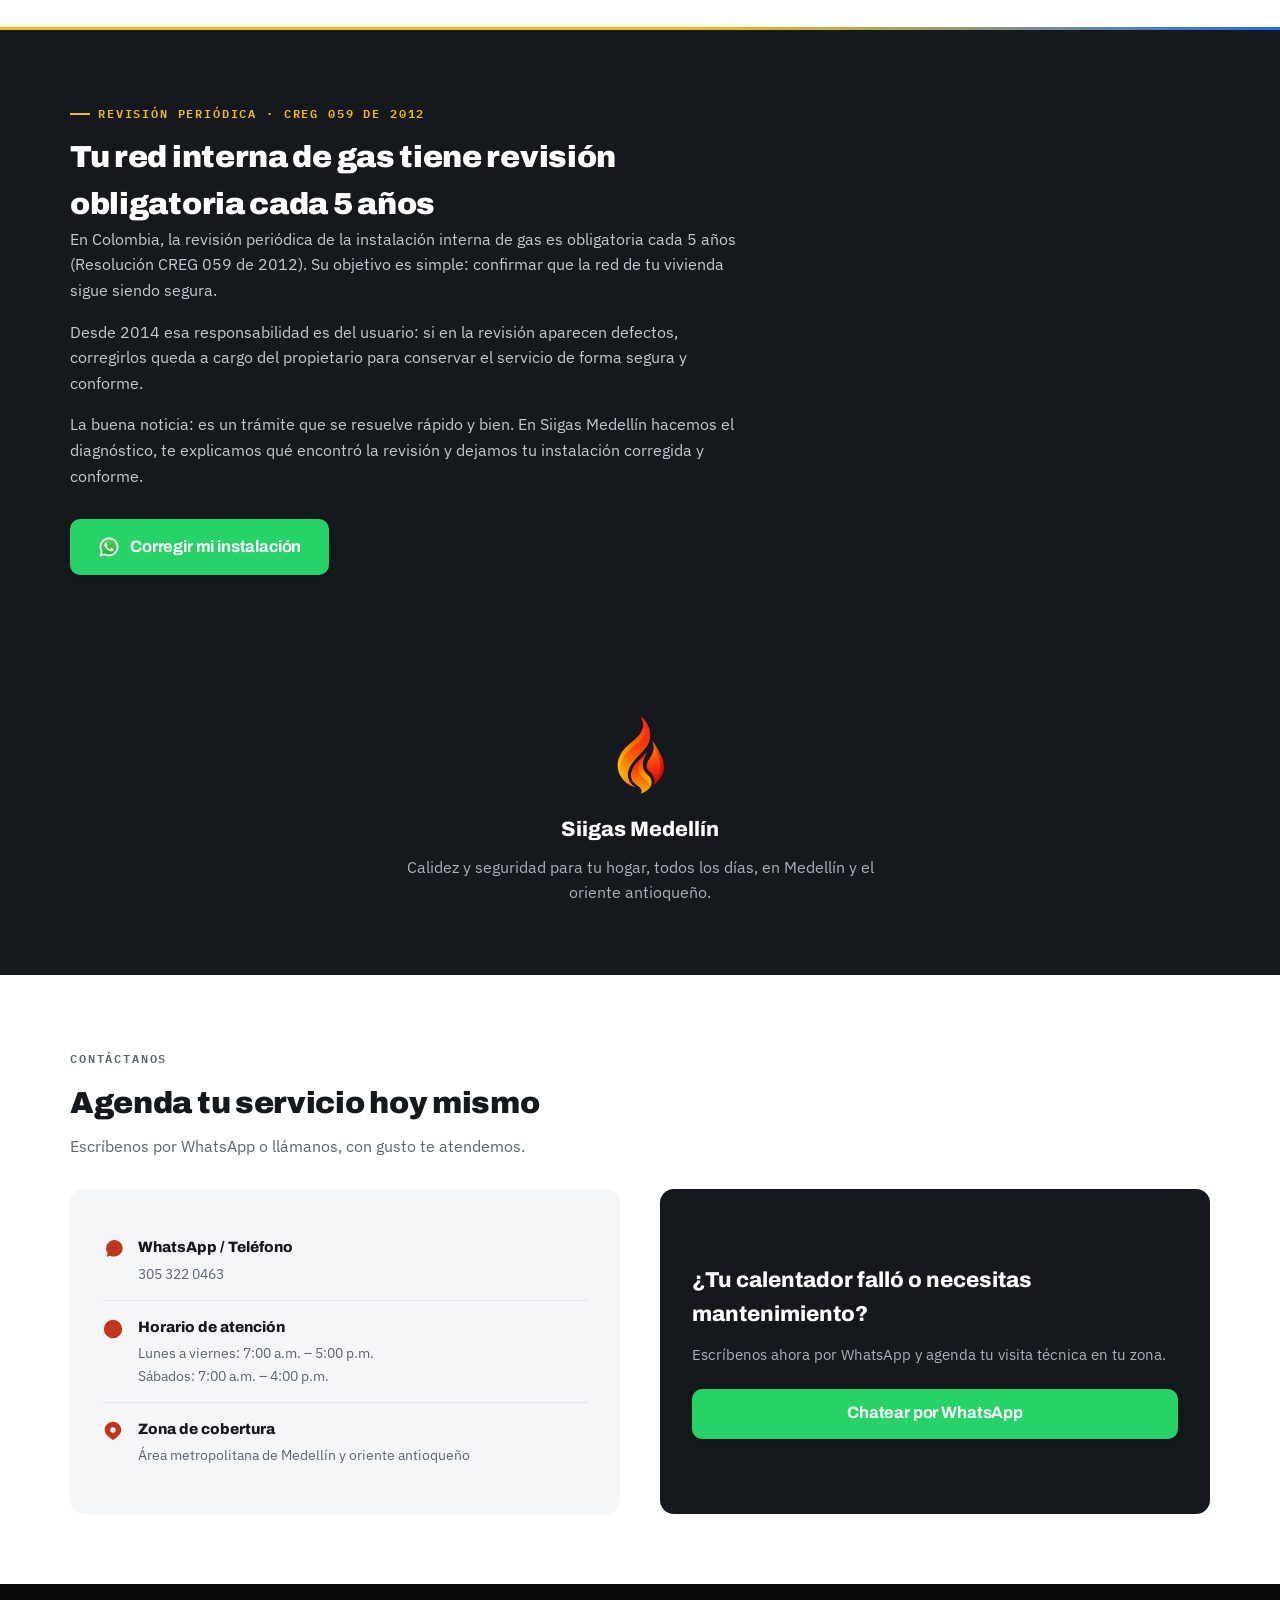
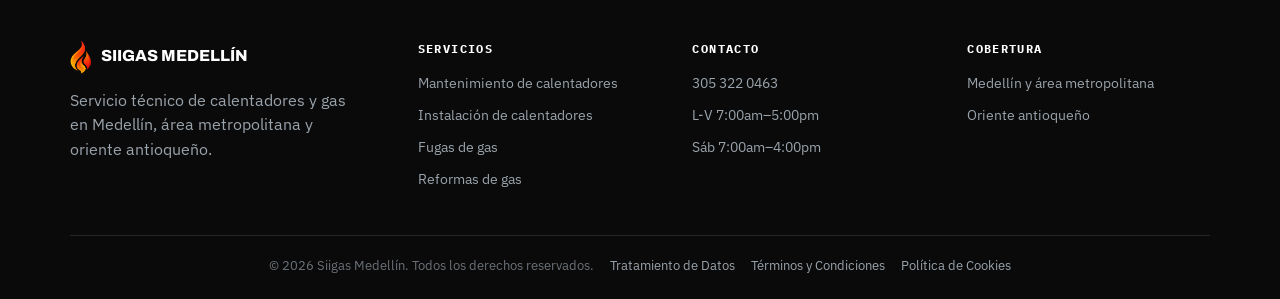
==== commit 57f54e0c: "Actualizar texto de garantía: mano de obra y repuestos en todos los servicios" ====
--- a/index.html
+++ b/index.html
@@ -431,7 +431,7 @@
       </div>
       <div>
         <dt>Garantía</dt>
-        <dd>en repuestos instalados</dd>
+        <dd>en mano de obra y repuestos</dd>
       </div>
       <div>
         <dt>Cobertura</dt>
@@ -652,7 +652,7 @@
       <p>No somos intermediarios ni "toderos" de barrio: somos técnicos certificados en el manejo de gas, con protocolos de seguridad en cada instalación y garantía en los repuestos que usamos.</p>
       <div class="checklist">
         <div><svg viewBox="0 0 24 24"><path d="M9 16.2 4.8 12l-1.4 1.4L9 19 21 7l-1.4-1.4L9 16.2Z"/></svg> Técnicos certificados en gas</div>
-        <div><svg viewBox="0 0 24 24"><path d="M9 16.2 4.8 12l-1.4 1.4L9 19 21 7l-1.4-1.4L9 16.2Z"/></svg> Garantía en repuestos instalados</div>
+        <div><svg viewBox="0 0 24 24"><path d="M9 16.2 4.8 12l-1.4 1.4L9 19 21 7l-1.4-1.4L9 16.2Z"/></svg> Todos nuestros servicios tienen garantía en mano de obra y repuestos</div>
         <div><svg viewBox="0 0 24 24"><path d="M9 16.2 4.8 12l-1.4 1.4L9 19 21 7l-1.4-1.4L9 16.2Z"/></svg> Cobertura en área metropolitana y oriente</div>
       </div>
       <div class="hero-actions">
